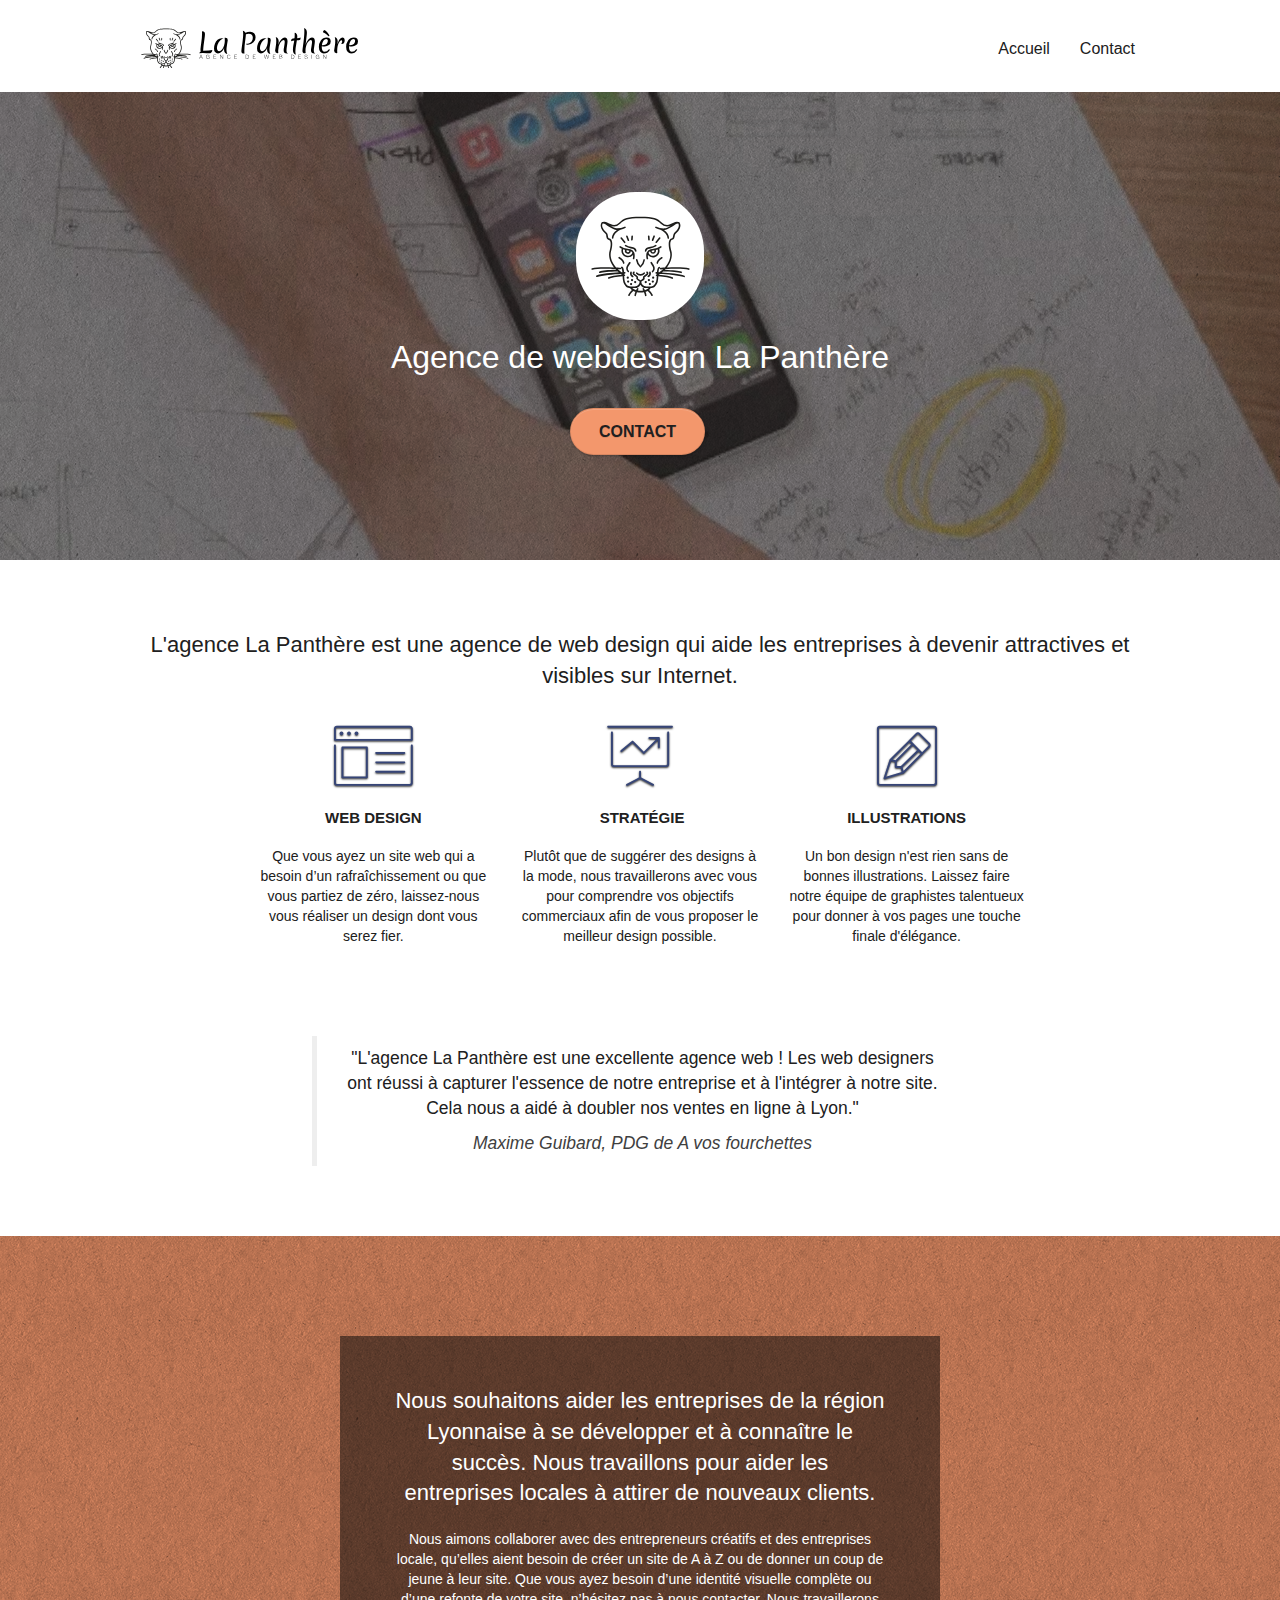
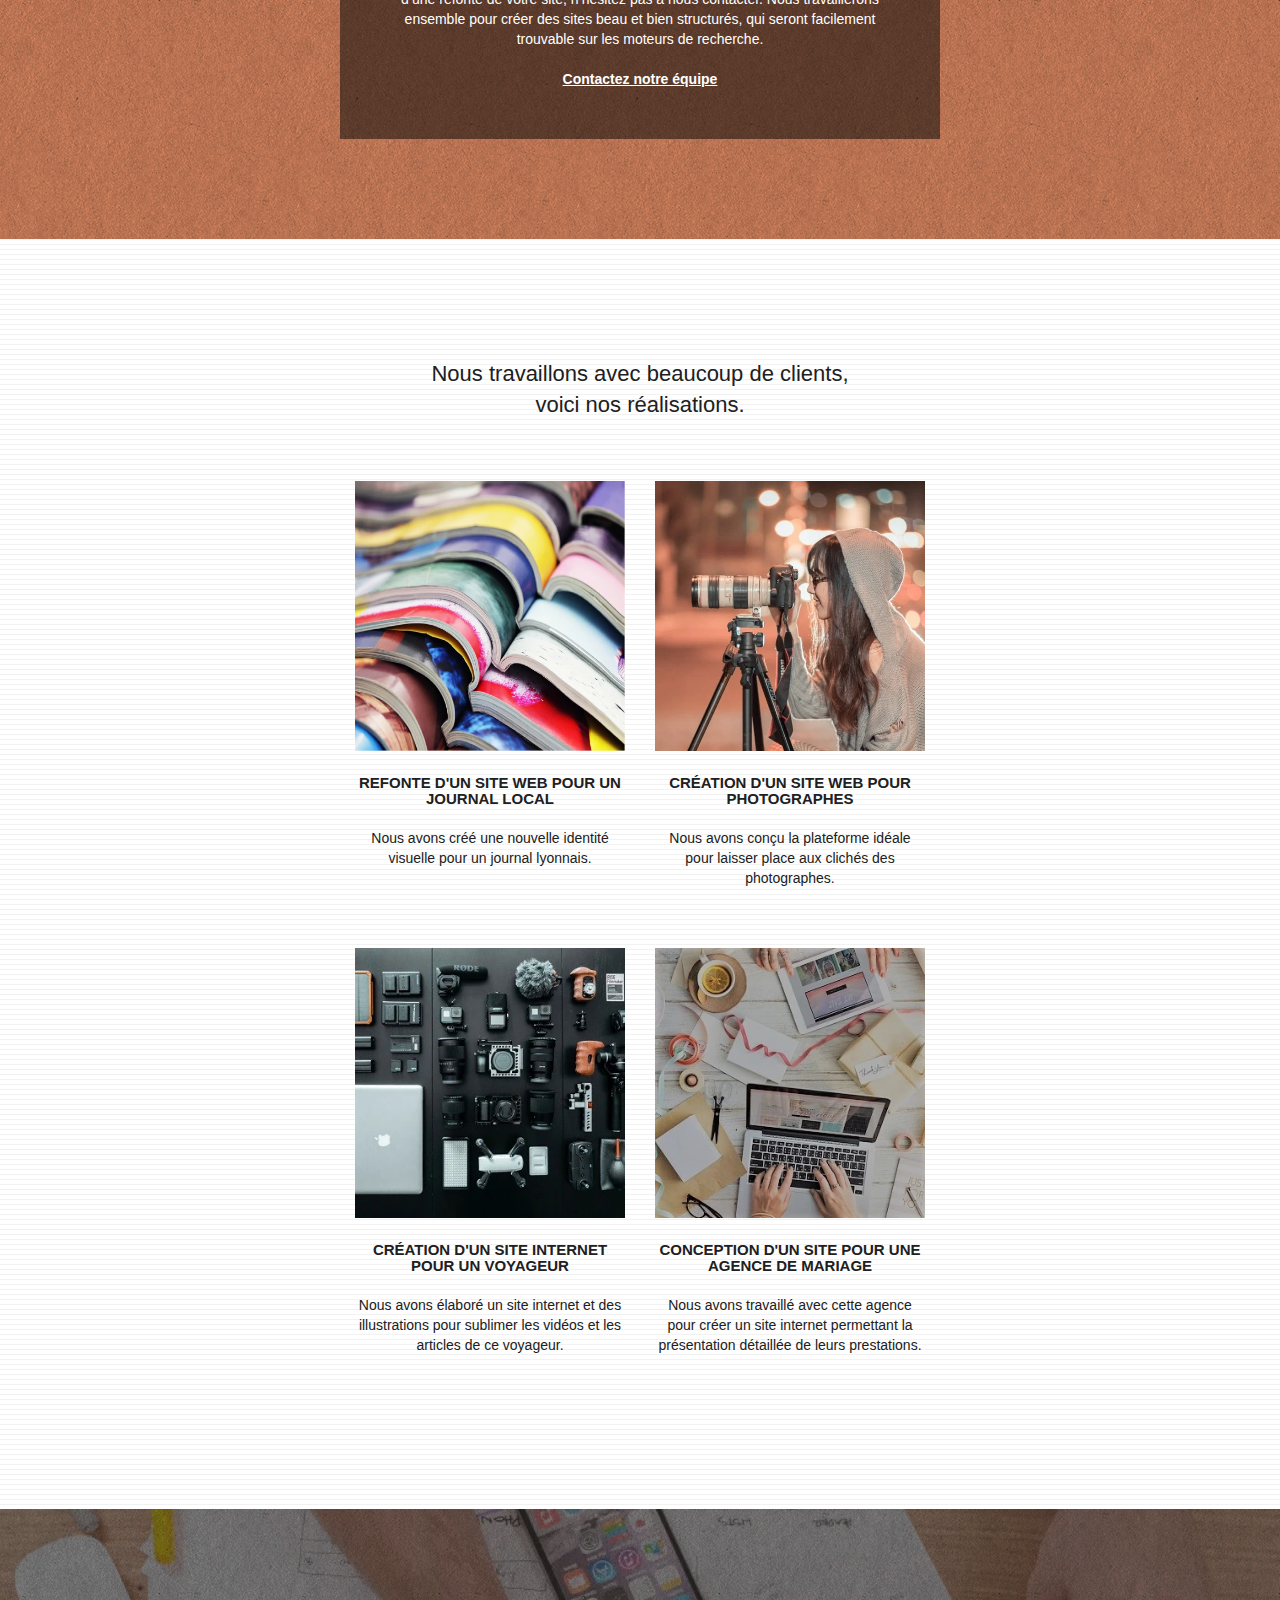
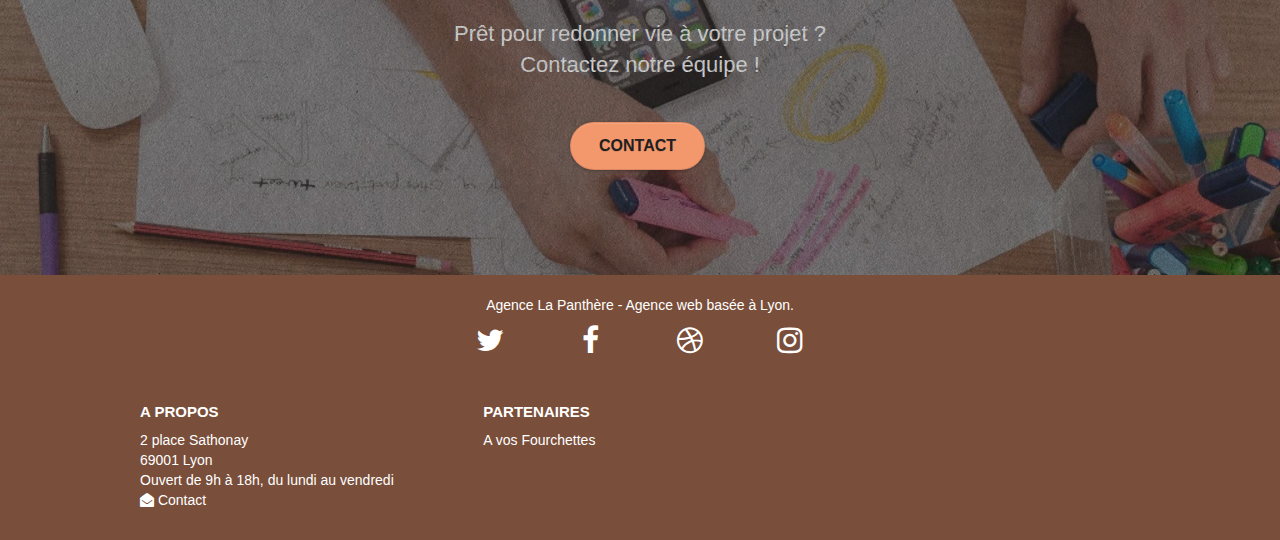
==== index.html @ afb42db6 "fix: update of jquery and optimization of libraries" ====
<!doctype html>
<html lang="fr">
<head>
    <meta charset="utf-8">
    <meta name="keywords" content="agence web design,agence création web,entreprise web design,creation de site internet pas cher,agence ux ui,Entreprise webdesign Lyon,société webdesign,designer de site web,graphisme web,stratégie web marketing,design page web">
    <meta name="description" content="L'agence La Panthère est une agence lyonnaise de web design qui aide les entreprises à devenir attractives et visibles sur Internet.">
    <meta name="viewport" content="width=device-width, initial-scale=1.0, viewport-fit=cover">
    <link rel="shortcut icon" type="image/jpg" href="favicon.jpg">
    
	<link rel="stylesheet" type="text/css" href="./css/bootstrap.min.css">
	<link rel="stylesheet" type="text/css" href="style.css">
	<link rel="stylesheet" type="text/css" href="./css/font-awesome.min.css">
	<link rel="stylesheet" type="text/css" href="./css/et-line.css">

    <title>La Panthère – Agence de WebDesign</title>

    
<!-- Analytics -->
 
<!-- Analytics END -->
    
</head>
<body>
<!-- Principal conteneur -->
<div class="page-container">
    
<!-- bloc-0 -->
<div class="bloc bgc-white l-bloc " id="bloc-0">
	<div class="container bloc-sm">

		<nav class="navbar row">
			<div class="navbar-header">
				<a class="navbar-brand" href="index.html"><img src="img/agence-la-panthere-monochrome.svg" alt="La Panthère – Agence de WebDesign" height="40" /></a>
				<button id="nav-toggle" type="button" class="ui-navbar-toggle navbar-toggle" data-toggle="collapse" data-target=".navbar-1">
					<span class="sr-only">Toggle navigation</span><span class="icon-bar"></span><span class="icon-bar"></span><span class="icon-bar"></span>
				</button>
			</div>
			<div class="collapse navbar-collapse navbar-1 special-dropdown-nav">
				<ul class="site-navigation nav navbar-nav">
					<li>
						<a href="index.html" title="Accueil">Accueil</a>
					</li>
					<li>
					</li>
					<li>
						<a href="contact.html" title="contact">Contact</a>
					</li>
				</ul>
			</div>
		</nav>
		
	</div>
</div>
<!-- bloc-0 END -->

<!-- bloc-1-presentation -->
<header class="bloc bgc-dark-slate-blue bg-banniere d-bloc bg-t-edge bloc-bg-texture texture-paper b-parallax" id="bloc-1-hero">
	<div class="container bloc-lg">
		<div class="row tight-width-whitespace">
			<div class="col-sm-12">
				<img src="img/logo-panthere.svg" class="center-block image-resize-mode header-icon" alt="La Panthère – Agence de WebDesign" />
				<h1 class="text-center hero-bloc-text tc-white ">
					Agence de webdesign La Panthère
				</h1>
				<div class="text-center">
					<a href="contact.html" title="contact" class="btn btn-lg btn-clean btn-rd cta-hero btn-atomic-tangerine" id="cta-hero">Contact</a>
				</div>
			</div>
		</div>
	</div>
</header>
<!-- bloc-1-presentation END -->

<main>
<!-- bloc-2-services -->
<section class="bloc bgc-white l-bloc" id="bloc-2-services">
	<div class="container bloc-md">
		<div class="row">
			<h2 class="col-sm-12 text-center">
				L'agence La Panthère est une agence de web design qui aide les entreprises à devenir attractives et visibles sur Internet.
			</h2>
		</div>
		<div class="row voffset-lg med-width-whitespace">
			<div class="col-sm-4">
				<div class="text-center">
					<span class="et-icon-browser sm-shadow icon-dark-slate-blue icons icon-lg"></span>
				</div>
				<h3 class="mg-md text-center">
					Web design
				</h3>
				<p class="text-center ">
					Que vous ayez un site web qui a besoin d&rsquo;un rafraîchissement ou que vous partiez de zéro, laissez-nous vous réaliser un design dont vous serez fier.
				</p>
			</div>
			<div class="col-sm-4">
				<div class="text-center">
					<span class="et-icon-presentation sm-shadow icon-dark-slate-blue icons icon-lg"></span>
				</div>
				<h3 class="mg-md text-center">
					&nbsp;Stratégie
				</h3>
				<p class="text-center ">
					Plutôt que de suggérer des designs à la mode, nous travaillerons avec vous pour comprendre vos objectifs commerciaux afin de vous proposer le meilleur design possible.<br>
				</p>
			</div>
			<div class="col-sm-4">
				<div class="text-center">
					<span class="et-icon-edit sm-shadow icon-dark-slate-blue icons icon-lg"></span>
				</div>
				<h3 class="mg-md text-center">
					Illustrations
				</h3>
				<p class="text-center ">
					Un bon design n'est rien sans de bonnes illustrations. Laissez faire notre équipe de graphistes talentueux pour donner à vos pages une touche finale d'élégance.
				</p>
			</div>
		</div>
		<div class="row voffset-lg voffset">
			<div class="col-xs-12 col-md-8 col-md-offset-2 text-center">
				<blockquote cite="#">
					<p>"L'agence La Panthère est une excellente agence web ! Les web designers ont réussi à capturer l'essence de notre entreprise et à l'intégrer à notre site. Cela nous a aidé à doubler nos ventes en ligne à Lyon."</p>
					<cite>Maxime Guibard, PDG de A vos fourchettes</cite>
				</blockquote>

			</div>
		</div>
	</div>
</section>
<!-- bloc-2-services END -->

<!-- bloc-3-what-i-do -->
<div class="bloc tc-white bgc-atomic-tangerine bg-presentation d-bloc bloc-bg-texture texture-paper b-parallax" id="bloc-3-what-i-do">
	<div class="container bloc-lg">
		<div class="row tight-width-whitespace black-background">
			<div class="col-sm-12">
				<h2 class="mg-md text-center tc-white">
					Nous souhaitons aider les entreprises de la région Lyonnaise à se développer et à connaître le succès. Nous travaillons pour aider les entreprises locales à attirer de nouveaux clients.<br>
				</h2>
				<p class="text-center white">
					Nous aimons collaborer avec des entrepreneurs créatifs et des entreprises locale, qu’elles aient besoin de créer un site de A à Z ou de donner un coup de jeune à leur site. Que vous ayez besoin d’une identité visuelle complète ou d’une refonte de votre site, n’hésitez pas à nous contacter. Nous travaillerons ensemble pour créer des sites beau et bien structurés, qui seront facilement trouvable sur les moteurs de recherche. <br><br>
					<a class="ltc-white bold-link" href="contact.html">Contactez notre équipe</a><br> 
				</p>
			</div>
		</div>
	</div>
</div>
<!-- bloc-3-what-i-do END -->

<!-- bloc-4-portfolio -->
<section class="bloc bgc-white bg-lines-h2-bg bg-repeat l-bloc" id="bloc-4-portfolio">
	<div class="container bloc-lg">
		<div class="row">
			<h2 class="col-sm-12 text-center">
				Nous travaillons avec beaucoup de clients,<br>voici nos réalisations.
			</h2>
		</div>
		<div class="row tight-width-whitespace portfolio-row">
			<div class="col-sm-6">
				<a href="#" data-lightbox="img/1.webp" data-gallery-id="gallery-1" data-caption="Refonte d'un site web pour un journal local" data-frame="snapshot-lb"><img src="img/1.webp" alt="Photo représentant une pile de livres ouverts" class="img-responsive portfolio-thumb" /></a>
				<h3 class="mg-md text-center">
					Refonte d'un site web pour un journal local
				</h3>
				<p class="text-center">
					Nous avons créé une nouvelle identité visuelle pour un journal lyonnais.
				</p>
			</div>
			<div class="col-sm-6">
				<a href="#" data-lightbox="img/2.webp" data-gallery-id="gallery-1" data-caption="Création d'un site web pour photographes" data-frame="snapshot-lb"><img src="img/2.webp" class="img-responsive portfolio-thumb" alt="Photo représentant une jeune fille prenant des photos avec un appareil professionnel" /></a>
				<h3 class="mg-md text-center">
					Création d'un site web pour photographes
				</h3>
				<p class="text-center">
					Nous avons conçu la plateforme idéale pour laisser place aux clichés des photographes.
				</p>
			</div>
		</div>
		<div class="row tight-width-whitespace portfolio-row">
			<div class="col-sm-6">
				<a href="#" data-lightbox="img/3.webp" data-gallery-id="gallery-1" data-caption="Création d'un site internet pour un voyageur" data-frame="snapshot-lb"><img src="img/3.webp" class="img-responsive portfolio-thumb" alt="Photo représentant divers éléments pour des appareils photographiques et vidéo"/></a>
				<h3 class="mg-md text-center">
					Création d'un site internet pour un voyageur
				</h3>
				<p class="text-center">
					Nous avons élaboré un site internet et des illustrations pour sublimer les vidéos et les articles de ce voyageur.
				</p>
			</div>
			<div class="col-sm-6">
				<a href="#" data-lightbox="img/4.webp" data-gallery-id="gallery-1" data-caption="Conception d'un site pour une agence de mariage" data-frame="snapshot-lb"><img src="img/4.webp" class="img-responsive portfolio-thumb" alt="Photo représentant le dessus d'un bureau contenant divers éléments de crafting ainsi qu'un ordinateur et une tablette" /></a>
				<h3 class="mg-md text-center">
					Conception d'un site pour une agence de mariage
				</h3>
				<p class="text-center">
					Nous avons travaillé avec cette agence pour créer un site internet permettant la présentation détaillée de leurs prestations.
				</p>
			</div>
		</div>
	</div>
</section>
<!-- bloc-4-portfolio END -->

<!-- bloc-5-cta -->
<div class="bloc bgc-dark-slate-blue bg-banniere d-bloc bloc-bg-texture texture-paper" id="bloc-5-cta">
	<div class="container bloc-lg">
		<div class="row">
			<h2 class="mg-md text-center tc-white">
				Prêt pour redonner vie à votre projet ?<br>Contactez notre équipe !
			</h2>
			<div class="col-sm-12 text-center">
				<a href="contact.html" title="contact" class="btn btn-atomic-tangerine btn-clean btn-rd btn-lg cta-hero">Contact</a>
			</div>
		</div>
	</div>
</div>
<!-- bloc-5-cta END -->
</main>

<!-- Footer - bloc-8 -->
<footer class="bloc d-bloc" id="bloc-8">
	<div class="container bloc-sm">
		<div class="row">
			<div class="col-sm-12">
				<p class="text-center white">
					Agence La Panthère - Agence web basée à Lyon.<br>
				</p>
				<div class="row row-no-gutters social mb-2">
					<div class="col-sm-3">
						<div class="text-center">
							<a class="social" href="index.html" title="Twitter"><span class="fa fa-twitter icon-md"></span></a>
						</div>
					</div>
					<div class="col-sm-3">
						<div class="text-center">
							<a class="social" href="index.html" title="Facebook"><span class="fa fa-facebook icon-md"></span></a>
						</div>
					</div>
					<div class="col-sm-3">
						<div class="text-center">
							<a class="social" href="index.html" title="Dribbble"><span class="fa fa-dribbble icon-md"></span></a>
						</div>
					</div>
					<div class="col-sm-3">
						<div class="text-center">
							<a class="social" href="index.html" title="Instagram"><span class="fa fa-instagram icon-md"></span></a>
						</div>
					</div>
				</div>
				<div class="row">
					<div class="col-sm-4 tc-white">
						<h3>A propos</h3>
						<ul class="partenaires">
							<li>2 place Sathonay</li>
							<li>69001 Lyon</li>
							<li>Ouvert de 9h à 18h, du lundi au vendredi</li>
							<li><a href="contact.html" title="contact"><i class="fa fa-envelope-open" aria-hidden="true"></i> Contact</a></li>
						</ul>
					</div>
					<div class="col-sm-4 tc-white">
						<h3>Partenaires</h3>
							<ul class="partenaires">
								<li><a href="#" title="Partenaire A vos Fourchettes">A vos Fourchettes</a></li>
							</ul>		
					</div>
				</div>
			</div>
		</div>
	</div>
</footer>
<!-- Footer - bloc-8 END -->

</div>
<!-- Principal conteneur END -->
    
	<script src="./js/jquery-3.6.0.min.js"></script>
	<script src="./js/bootstrap.min.js"></script>
	<script src="./js/blocs.js"></script>
	<!-- <script src="./js/jquery.touchSwipe.js" defer></script>
	<script src="./js/gmaps.js"></script>-->

</body>
</html>
---- style.css ----
body {
    margin: 0;
    padding: 0;
    background: white;
    overflow-x: hidden;
    -webkit-font-smoothing: antialiased;
    -moz-osx-font-smoothing: grayscale;
}

a,
button {
    transition: all .3s ease-in-out;
    outline: none!important;
}

a:hover {
    text-decoration: none;
    cursor: pointer;
}

.header-icon {
    width:128px;
    height: 128px;
    background-color: white;
    border-radius: 4.25em;
    padding: 0.75em;
}

#page-loading-blocs-notifaction {
    position: fixed;
    top: 0;
    bottom: 0;
    width: 100%;
    z-index: 100000;
    background: white url("img/pageload-spinner.gif") no-repeat center center;
}

.bloc {
    width: 100%;
    clear: both;
    background: 50% 50% no-repeat;
    padding: 0 50px;
    -webkit-background-size: cover;
    -moz-background-size: cover;
    -o-background-size: cover;
    background-size: cover;
    position: relative;
}

.bloc .container {
    padding-left: 0;
    padding-right: 0;
}

.bloc-lg {
    padding: 100px 50px;
}

.bloc-md {
    padding: 50px;
}

.bloc-sm {
    padding: 20px 50px;
}

.bg-center,
.bg-l-edge,
.bg-r-edge,
.bg-t-edge,
.bg-b-edge,
.bg-tl-edge,
.bg-bl-edge,
.bg-tr-edge,
.bg-br-edge,
.bg-repeat {
    -webkit-background-size: auto!important;
    -moz-background-size: auto!important;
    -o-background-size: auto!important;
    background-size: auto!important;
}

.bg-repeat {
    background: repeat;
}

.bg-t-edge {
    background: top no-repeat;
}

.bloc-bg-texture::before {
    content: "";
    background-size: 2px 2px;
    position: absolute;
    top: 0;
    bottom: 0;
    left: 0;
    right: 0;
}

.texture-paper::before {
    background: url("img/texture-paper.png");
    background-size: 280px 280px;
}

.b-parallax {
    background-attachment: fixed;
}

.d-bloc {
    color: white;
}

.d-bloc button:hover {
    color: rgb(220, 220, 220);
}

.d-bloc .icon-round,
.d-bloc .icon-square,
.d-bloc .icon-rounded,
.d-bloc .icon-semi-rounded-a,
.d-bloc .icon-semi-rounded-b {
    border-color: white;
}

.d-bloc .divider-h span {
    border-color: white;
}

.d-bloc .a-btn,
.d-bloc .navbar a,
.d-bloc .navbar-brand,
.d-bloc a .icon-sm,
.d-bloc a .icon-md,
.d-bloc a .icon-lg,
.d-bloc a .icon-xl,
.d-bloc h1 a,
.d-bloc h2 a,
.d-bloc h3 a,
.d-bloc h4 a,
.d-bloc h5 a,
.d-bloc h6 a,
.d-bloc p a {
    color: white;
}

.d-bloc .a-btn:hover,
.d-bloc .navbar a:hover,
.d-bloc .navbar-brand:hover,
.d-bloc a:hover .icon-sm,
.d-bloc a:hover .icon-md,
.d-bloc a:hover .icon-lg,
.d-bloc a:hover .icon-xl,
.d-bloc h1 a:hover,
.d-bloc h2 a:hover,
.d-bloc h3 a:hover,
.d-bloc h4 a:hover,
.d-bloc h5 a:hover,
.d-bloc h6 a:hover,
.d-bloc p a:hover {
    color: rgb(150, 150, 150);
}

.d-bloc .navbar-toggle .icon-bar {
    background: white;
}

.d-bloc .btn-wire,
.d-bloc .btn-wire:hover {
    color: white;
    border-color: white;
}

.d-bloc .panel {
    color: rgb(64, 64, 64);
}

.d-bloc .panel button:hover {
    color: rgba(0, 0, 0, .7);
}

.d-bloc .panel icon {
    border-color: rgba(0, 0, 0, .7);
}

.d-bloc .panel .divider-h span {
    border-color: rgb(128, 128, 128);
}

.d-bloc .panel .a-btn {
    color: rgba(0, 0, 0, .6);
}

.d-bloc .panel .a-btn:hover {
    color: black;
}

.d-bloc .panel .btn-wire,
.d-bloc .panel .btn-wire:hover {
    color: rgba(0, 0, 0, .7);
    border-color: rgb(32, 32, 32);
}

.d-bloc .panel,
.l-bloc,
blockquote cite {
    color: rgb(64,64,64);
}

.d-bloc .panel button:hover,
.l-bloc button:hover{
    color: rgb(32, 32, 32);
}

.l-bloc .icon-round,
.l-bloc .icon-square,
.l-bloc .icon-rounded,
.l-bloc .icon-semi-rounded-a,
.l-bloc .icon-semi-rounded-b {
    border-color: rgba(0, 0, 0, .7);
}

.d-bloc .panel .divider-h span,
.l-bloc .divider-h span {
    border-color: black;
}

.d-bloc .panel .a-btn,
.l-bloc .a-btn,
.l-bloc .navbar a,
.l-bloc .navbar-brand,
.l-bloc a .icon-sm,
.l-bloc a .icon-md,
.l-bloc a .icon-lg,
.l-bloc a .icon-xl,
.l-bloc h1 a,
.l-bloc h2 a,
.l-bloc h3 a,
.l-bloc h4 a,
.l-bloc h5 a,
.l-bloc h6 a,
.l-bloc p a {
    color: rgba(0, 0, 0, .6);
}

.d-bloc .panel .a-btn:hover,
.l-bloc .a-btn:hover,
.l-bloc .navbar a:hover,
.l-bloc .navbar-brand:hover,
.l-bloc a:hover .icon-sm,
.l-bloc a:hover .icon-md,
.l-bloc a:hover .icon-lg,
.l-bloc a:hover .icon-xl,
.l-bloc h1 a:hover,
.l-bloc h2 a:hover,
.l-bloc h3 a:hover,
.l-bloc h4 a:hover,
.l-bloc h5 a:hover,
.l-bloc h6 a:hover,
.l-bloc p a:hover {
    color: black;
}

.l-bloc .navbar-toggle .icon-bar {
    color: rgb(32, 32, 32);
}

.d-bloc .panel .btn-wire,
.d-bloc .panel .btn-wire:hover,
.l-bloc .btn-wire,
.l-bloc .btn-wire:hover {
    color: rgb(32, 32, 32);
    border-color: rgb(32, 32, 32);
}

.voffset {
    margin-top: 30px;
}

.voffset-lg {
    margin-top: 80px;
}

.row-no-gutters {
    margin-right: 0;
    margin-left: 0;
}

.row.row-no-gutters > [class^="col-"],
.row.row-no-gutters > [class*=" col-"] {
    padding-right: 0;
    padding-left: 0;
}

#bloc-1-hero h1 {
    font-size: 32px;
}

.navbar {
    margin-bottom: 0;
    z-index: 1;
}

.navbar-brand {
    height: auto;
    padding: 3px 15px;
    font-size: 25px;
    font-weight: normal;
    font-weight: 600;
    line-height: 44px;
}

.navbar-brand img {
    max-height: 200px;
    margin: 0 5px 0 0;
    display: inline;
}

.navbar-brand img[src$=svg] {
    min-width: 100px;
}

.nav-center .navbar-brand img {
    margin: 0;
}

.navbar .nav {
    padding-top: 2px;
    margin-right: -16px;
    float: right;
    z-index: 1;
}

.nav > li {
    float: left;
    margin-top: 4px;
    font-size: 16px;
}

.navbar-nav .open .dropdown-menu > li > a {
    text-align: inherit;
}

.nav > li a:hover,
.nav > li a:focus {
    background: transparent;
}

.navbar-toggle {
    margin: 10px 10px 0 0;
    border: 0px;
}

.navbar-toggle:hover {
    background: transparent!important;
}

.navbar-toggle .icon-bar {
    background-color: rgb(64, 64, 64);
    width: 26px;
}

.nav-invert .navbar .nav {
    float: left;
}

.nav-invert .navbar-header,
.nav-invert .navbar-brand {
    float: right;
    position: relative;
    z-index: 2;
}

@media (min-width: 768px) {
    .site-navigation {
        position: absolute;
        top: 50%;
        right: 20px;
        transform: translate(0, -50%);
        -webkit-transform: translateY(-50%);
    }
    .nav > li .dropdown-menu a,
    .nav > li .dropdown-menu a:hover {
        color: rgb(64, 64, 64);
    }
    .nav-invert .site-navigation {
        left: 0;
        right: 0;
    }
    .nav-center {
        text-align: center;
    }
    .nav-center .navbar-header {
        width: 100%;
    }
    .nav-center .navbar-header,
    .nav-center .navbar-brand,
    .nav-center .nav > li {
        float: none;
        display: inline-block;
    }
    .nav-center .site-navigation {
        position: relative;
        width: 100%;
        right: 0;
        margin-right: 0px;
        margin-top: 20px;
    }
    .nav-center.mini-nav .navbar-toggle {
        float: none;
        margin: 10px auto 0;
    }
}

.nav > li > .dropdown a {
    background: none!important;
    display: block;
    padding: 14px 15px;
}

nav .caret {
    margin: 0 5px;
}

.dropdown-menu .dropdown-menu {
    top: -8px;
    left: 100%;
}

.dropdown-menu .dropmenu-flow-right {
    top: 100%;
    left: 0;
    margin-left: -1px;
    border-top-left-radius: 0;
    border-top-right-radius: 0;
}

.dropdown-menu .dropdown span {
    border: 4px solid black;
    border-top-color: transparent;
    border-right-color: transparent;
    border-bottom-color: transparent;
    margin: 6px -5px 0 0!important;
    float: right;
}

.mg-md {
    margin-top: 10px;
    margin-bottom: 20px;
}

.mg-lg {
    margin-top: 10px;
    margin-bottom: 40px;
}

.btn {
    margin: 0 5px 5px 0;
}

.btn.pull-right {
    margin: 0 0 5px 5px;
}

.btn-d,
.btn-d:hover,
.btn-d:focus {
    color: white;
    background: rgb(32, 32, 32);
}

button {
    outline: none!important;
}

.btn-rd {
    border-radius: 40px;
}

.btn-clean {
    border: 1px solid rgba(0, 0, 0, .08);
    border-bottom-color: rgba(0, 0, 0, .1);
    text-shadow: 0 1px 0 rgba(0, 0, 1, .1);
    box-shadow: 0 1px 3px rgba(0, 0, 1, .25), inset 0 1px 0 0 rgba(255, 255, 255, .15);
}

.icon-md {
    font-size: 30px!important;
}

.icon-lg {
    font-size: 60px!important;
}

.sm-shadow {
    text-shadow: 0 1px 2px rgb(32, 32, 32);
}

.panel-sq,
.panel-sq .panel-heading,
.panel-sq .panel-footer {
    border-radius: 0;
}

.panel-rd {
    border-radius: 30px;
}

.panel-rd .panel-heading {
    border-radius: 29px 29px 0 0;
}

.panel-rd .panel-footer {
    border-radius: 0 0 29px 29px;
}

.form-control {
    border-color: rgba(0, 0, 0, .1);
    box-shadow: none;
}

.scrollToTop {
    width: 40px;
    height: 40px;
    position: fixed;
    bottom: 20px;
    right: 20px;
    opacity: 0;
    z-index: 500;
    transition: all .3s ease-in-out;
}

.scrollToTop span {
    margin-top: 6px;
}

.showScrollTop {
    font-size: 14px;
    opacity: 1;
}

a[data-lightbox] {
    position: relative;
    display: block;
    text-align: center;
}

a[data-lightbox]:hover::before {
    content: "+";
    font-family: "HelveticaNeue-Light", "Helvetica Neue Light", "Helvetica Neue", Helvetica, Arial;
    font-size: 32px;
    width: 50px;
    height: 50px;
    margin-left: -25px;
    border-radius: 50%;
    background: rgba(0, 0, 0, .6);
    color: #FFF;
    font-weight: 100;
    z-index: 1;
    position: absolute;
    top: 50%;
    transform: translateY(-50%);
    -webkit-transform: translateY(-50%);
}

a[data-lightbox]:hover img {
    opacity: 0.6;
    -webkit-animation-fill-mode: none;
    animation-fill-mode: none;
}

#lightbox-modal {
    display: flex;
    align-items: center;
}

#lightbox-modal .modal-dialog {
    width: 90%;
    max-width: 900px;
    margin: 0 auto 0;
}

#lightbox-modal .modal-dialog img {
    max-height: 90vh;
    margin: 0 auto;
}

.lightbox-caption {
    padding: 20px;
    color: white;
    background: rgba(0, 0, 0, .5);
    position: absolute;
    left: 15px;
    right: 15px;
    bottom: 5px;
}

.close-lightbox {
    color: white;
    font-size: 30px;
    position: absolute;
    top: 20px;
    right: 20px;
    z-index: 20;
    background: rgba(0, 0, 0, .5);
    border: none;
    line-height: 30px;
    padding: 0 9px 5px;
    opacity: 0.3;
}

.close-lightbox:hover,
.next-lightbox:hover,
.prev-lightbox:hover {
    opacity: 1.0;
    color: white;
}

.next-lightbox,
.prev-lightbox {
    font-size: 20px;
    color: rgb(220, 220, 220);
    background: rgba(0, 0, 0, .5);
    transition: all .2s ease-in-out;
    position: absolute;
    top: 45%;
    z-index: 1;
    opacity: 0.4;
}

.next-lightbox {
    padding: 6px 8px 1px 13px;
    right: 25px;
}

.prev-lightbox {
    padding: 6px 13px 1px 10px;
    left: 25px;
}

.snapshot-lb .modal-body {
    padding-bottom: 45px;
}

.snapshot-lb .lightbox-caption {
    padding: 0;
    color: rgb(64, 64, 64);
    background: none;
}

h1,
h2,
h3,
h4,
h5,
h6,
p,
label,
.btn,
a {
    font-family: "helvetica";
    font-weight: 400;
    color: rgb(32, 32, 32)!important;
}

footer h3 {
    color: white !important;
}



.container {
    max-width: 1000px;
}

.hero-bloc-text {
    font-size: 38px;
}

.hero-bloc-text-sub {
    font-size: 36px;
}

.statement-bloc-text {
    line-height: 26px;
    font-style: italic;
    font-size: 20px;
    text-align: center;
    font-weight: lighter;
    max-width: 520px;
    margin: auto auto auto auto;
}

/*p {
    font-size: 11px;
}*/

.tight-width-whitespace {
    max-width: 600px;
    margin: auto auto auto auto;
}

.h1 {
    font-size: 20px;
    font-family: "Open Sans";
}

.cta-hero {
    margin-top: 22px;
    color: white !important;
    text-transform: uppercase;
    padding: 12px 28px 12px 28px;
    font-size: 16px;
    font-weight: 700;
}

.social {
    max-width: 400px;
    margin: auto auto 2em auto;
}

.partenaires {
    list-style: none;
    margin-left: -40px;
    color: white;
}

h2 {
    font-size: 22px;
    line-height: 1.4em;
}

h3 {
    font-size: 15px;
    text-transform: uppercase;
    font-weight: 700;
    color: rgb(32,32,32) !important;
}

.med-width-whitespace {
    max-width: 800px;
    margin: auto auto auto auto;
    box-shadow: 0px 0px 0px black;
}

h1 {
    color: black!important;
}

.icons {
    margin-bottom: 14px;
    margin-top: 24px;
}

.white {
    color: white !important;
}

.portfolio-thumb {
    margin-bottom: 24px;
}

.portfolio-row {
    margin-bottom: 44px;
    margin-top: 50px;
}

.avatar {
    box-shadow: 0px 4px 9px rgba(0, 0, 0, 0.3);
}

.black-background {
    background-color: #794e3a;
    padding: 40px 40px 40px 40px;
}

.bold-link {
    font-weight: 900;
    text-decoration: underline!important;
}

.bgc-white {
    background-color: white;
}

.bgc-dark-slate-blue {
    background-color: #364577;
}

.bgc-atomic-tangerine {
    background-color: #F3976C;
}

.tc-white {
    color: white !important;
}

.tc-black {
    color: rgb(32, 32, 32)!important;
}

.btn-atomic-tangerine {
    background: #F3976C;
    color: rgb(32, 32, 32)!important;
}

.btn-atomic-tangerine:hover {
    background: #c27956!important;
    color: rgb(64,64,64)!important;
}

.ltc-white {
    color: #FFFFFF!important;
}

.ltc-white:hover {
    color: #cccccc!important;
}

.ltc-atomic-tangerine {
    color: #F3976C!important;
}

.ltc-atomic-tangerine:hover {
    color: #c27956!important;
}

.icon-dark-slate-blue {
    color: #364577!important;
    border-color: #364577!important;
}

.bg-dots-bg {
    background-image: url("img/dots-bg.png");
}

.bg-lines-h2-bg {
    background-image: url("img/lines-h2-bg.png");
}

.bg-banniere {
    background-image: url("img/agence-la-panthere.webp");
    background-size: cover !important;
}

.bg-presentation {
    background-image: url("img/image-de-presentation.webp");
}

footer {
    background-color: #794e3a !important;
}

footer h4 {
    color: white!important;
}

footer a {
    color: rgb(255, 255, 255) !important;
}

footer a:hover {
    color: rgb(150, 150, 150) !important;
}

/* ggogle maps */
iframe {
    width: 100%;
}

@media (max-width: 1024px) {
    .bloc {
        padding-left: 20px;
        padding-right: 20px;
    }
    .bloc.full-width-bloc,
    .bloc-tile-2.full-width-bloc .container,
    .bloc-tile-3.full-width-bloc .container,
    .bloc-tile-4.full-width-bloc .container {
        padding-left: 0;
        padding-right: 0;
    }
}

@media (max-width: 992px) and (min-width: 768px) {
    .navbar .nav {
        max-width: 80%
    }
    .nav-center.navbar .nav {
        max-width: 100%
    }
}

@media only screen and (min-device-width: 768px) and (max-device-width: 1024px) and (orientation: landscape) {
    .b-parallax {
        background-attachment: scroll;
    }
}

@media only screen and (min-device-width: 1024px) and (max-device-width: 1366px) and (-webkit-min-device-pixel-ratio: 1.5) {
    .b-parallax {
        background-attachment: scroll;
    }
}

@media (max-width: 991px) {
    .container {
        width: 100%;
    }
    .b-parallax {
        background-attachment: scroll;
    }
    .page-container,
    #hero-bloc {
        overflow-x: hidden;
        position: relative;
    }
    .bloc {
        padding-left: constant(safe-area-inset-left);
        padding-right: constant(safe-area-inset-right);
    }
    .bloc-group,
    .bloc-group .bloc {
        display: block;
        width: 100%;
    }
    .bloc-fill-screen .fill-bloc-top-edge,
    .bloc-fill-screen .fill-bloc-bottom-edge {
        padding: 0 20px;
        padding-left: constant(safe-area-inset-left);
        padding-right: constant(safe-area-inset-right);
    }
}

@media (max-width: 767px) {
    .page-container {
        overflow-x: hidden;
        position: relative;
    }
    h1,
    h2,
    h3,
    h4,
    h5,
    h6,
    p,
    #disqus_thread {
        padding-left: 10px!important;
        padding-right: 10px!important;
    }
    .b-parallax {
        background-attachment: scroll;
    }
    .navbar .nav {
        padding-top: 0;
        border-top: 1px solid rgba(0, 0, 0, .2);
        float: none!important;
    }
    .navbar.row {
        margin-left: 0;
        margin-right: 0;
    }
    .site-navigation {
        position: inherit;
        transform: none;
        -webkit-transform: none;
        -ms-transform: none;
    }
    .nav > li {
        margin-top: 0;
        border-bottom: 1px solid rgba(0, 0, 0, .1);
        background: rgba(0, 0, 0, .05);
        text-align: left;
        padding-left: 15px;
        width: 100%;
    }
    .nav > li:hover {
        background: rgba(0, 0, 0, .08);
    }
    .dropdown .dropdown a .caret {
        float: none;
        margin: 5px 0 0 10px!important;
        border: 4px solid black;
        border-bottom-color: transparent;
        border-right-color: transparent;
        border-left-color: transparent;
    }
    #hero-bloc .navbar .nav {
        background: rgb(32, 32, 32);
    }
    #hero-bloc .navbar .nav a {
        color: rgba(255, 255, 255, .6);
    }
    .hero {
        padding: 50px 0;
    }
    .hero-nav {
        left: -1px;
        right: -1px;
    }
    .navbar-collapse {
        padding: 0;
        overflow-x: hidden;
        -webkit-box-shadow: none;
        box-shadow: none;
    }
    .navbar-brand img {
        max-height: 40px;
        width: auto;
    }
    .nav-invert .navbar-header {
        float: none;
        width: 100%;
    }
    .nav-invert .navbar-toggle {
        float: left;
        margin-left: 10px;
    }
    .bloc {
        padding-left: 0;
        padding-right: 0;
    }
    .bloc-xxl,
    .bloc-xl,
    .bloc-lg {
        padding: 40px 0;
    }
    .bloc-sm,
    .bloc-md {
        padding-left: 0;
        padding-right: 0;
    }
    .bloc-tile-2 .container,
    .bloc-tile-3 .container,
    .bloc-tile-4 .container,
    .bloc-fill-screen .fill-bloc-top-edge,
    .bloc-fill-screen .fill-bloc-bottom-edge {
        padding-left: 0;
        padding-right: 0;
    }
    .a-block {
        padding: 0 10px;
    }
    .btn-dwn {
        display: none;
    }
    .voffset {
        margin-top: 5px;
    }
    .voffset-md {
        margin-top: 20px;
    }
    .voffset-lg {
        margin-top: 30px;
    }
    form {
        padding: 5px;
    }
    .close-lightbox {
        display: inline-block;
    }
    .blocsapp-device-iphone5 {
        background-size: 216px 425px;
        padding-top: 60px;
        width: 216px;
        height: 425px;
    }
    .blocsapp-device-iphone5 img {
        width: 180px;
        height: 320px;
    }
}

@media (max-width: 400px) {
    .bloc {
        padding-left: 0;
        padding-right: 0;
    }
}

@media (max-width: 767px) {
    .bloc-mob-center-text {
        text-align: center;
    }
}
---- css/et-line.css ----
@font-face {
    font-family: et-line;
    src: url(../fonts/et-line.eot);
    src: url(../fonts/et-line.eot?#iefix) format('embedded-opentype'), url(../fonts/et-line.woff) format('woff'), url(../fonts/et-line.ttf) format('truetype'), url(../fonts/et-line.svg#et-line) format('svg');
    font-weight: 400;
    font-style: normal
}

.et-icon-adjustments,
.et-icon-alarmclock,
.et-icon-anchor,
.et-icon-aperture,
.et-icon-attachment,
.et-icon-bargraph,
.et-icon-basket,
.et-icon-beaker,
.et-icon-bike,
.et-icon-book-open,
.et-icon-briefcase,
.et-icon-browser,
.et-icon-calendar,
.et-icon-camera,
.et-icon-caution,
.et-icon-chat,
.et-icon-circle-compass,
.et-icon-clipboard,
.et-icon-clock,
.et-icon-cloud,
.et-icon-compass,
.et-icon-desktop,
.et-icon-dial,
.et-icon-document,
.et-icon-documents,
.et-icon-download,
.et-icon-dribbble,
.et-icon-edit,
.et-icon-envelope,
.et-icon-expand,
.et-icon-facebook,
.et-icon-flag,
.et-icon-focus,
.et-icon-gears,
.et-icon-genius,
.et-icon-gift,
.et-icon-global,
.et-icon-globe,
.et-icon-googleplus,
.et-icon-grid,
.et-icon-happy,
.et-icon-hazardous,
.et-icon-heart,
.et-icon-hotairballoon,
.et-icon-hourglass,
.et-icon-key,
.et-icon-laptop,
.et-icon-layers,
.et-icon-lifesaver,
.et-icon-lightbulb,
.et-icon-linegraph,
.et-icon-linkedin,
.et-icon-lock,
.et-icon-magnifying-glass,
.et-icon-map,
.et-icon-map-pin,
.et-icon-megaphone,
.et-icon-mic,
.et-icon-mobile,
.et-icon-newspaper,
.et-icon-notebook,
.et-icon-paintbrush,
.et-icon-paperclip,
.et-icon-pencil,
.et-icon-phone,
.et-icon-picture,
.et-icon-pictures,
.et-icon-piechart,
.et-icon-presentation,
.et-icon-pricetags,
.et-icon-printer,
.et-icon-profile-female,
.et-icon-profile-male,
.et-icon-puzzle,
.et-icon-quote,
.et-icon-recycle,
.et-icon-refresh,
.et-icon-ribbon,
.et-icon-rss,
.et-icon-sad,
.et-icon-scissors,
.et-icon-scope,
.et-icon-search,
.et-icon-shield,
.et-icon-speedometer,
.et-icon-strategy,
.et-icon-streetsign,
.et-icon-tablet,
.et-icon-target,
.et-icon-telescope,
.et-icon-toolbox,
.et-icon-tools,
.et-icon-tools-2,
.et-icon-trophy,
.et-icon-tumblr,
.et-icon-twitter,
.et-icon-upload,
.et-icon-video,
.et-icon-wallet,
.et-icon-wine {
    font-family: et-line;
    speak: none;
    font-style: normal;
    font-weight: 400;
    font-variant: normal;
    text-transform: none;
    line-height: 1;
    -webkit-font-smoothing: antialiased;
    -moz-osx-font-smoothing: grayscale;
    display: inline-block
}

.et-icon-mobile:before {
    content: "\e000"
}

.et-icon-laptop:before {
    content: "\e001"
}

.et-icon-desktop:before {
    content: "\e002"
}

.et-icon-tablet:before {
    content: "\e003"
}

.et-icon-phone:before {
    content: "\e004"
}

.et-icon-document:before {
    content: "\e005"
}

.et-icon-documents:before {
    content: "\e006"
}

.et-icon-search:before {
    content: "\e007"
}

.et-icon-clipboard:before {
    content: "\e008"
}

.et-icon-newspaper:before {
    content: "\e009"
}

.et-icon-notebook:before {
    content: "\e00a"
}

.et-icon-book-open:before {
    content: "\e00b"
}

.et-icon-browser:before {
    content: "\e00c"
}

.et-icon-calendar:before {
    content: "\e00d"
}

.et-icon-presentation:before {
    content: "\e00e"
}

.et-icon-picture:before {
    content: "\e00f"
}

.et-icon-pictures:before {
    content: "\e010"
}

.et-icon-video:before {
    content: "\e011"
}

.et-icon-camera:before {
    content: "\e012"
}

.et-icon-printer:before {
    content: "\e013"
}

.et-icon-toolbox:before {
    content: "\e014"
}

.et-icon-briefcase:before {
    content: "\e015"
}

.et-icon-wallet:before {
    content: "\e016"
}

.et-icon-gift:before {
    content: "\e017"
}

.et-icon-bargraph:before {
    content: "\e018"
}

.et-icon-grid:before {
    content: "\e019"
}

.et-icon-expand:before {
    content: "\e01a"
}

.et-icon-focus:before {
    content: "\e01b"
}

.et-icon-edit:before {
    content: "\e01c"
}

.et-icon-adjustments:before {
    content: "\e01d"
}

.et-icon-ribbon:before {
    content: "\e01e"
}

.et-icon-hourglass:before {
    content: "\e01f"
}

.et-icon-lock:before {
    content: "\e020"
}

.et-icon-megaphone:before {
    content: "\e021"
}

.et-icon-shield:before {
    content: "\e022"
}

.et-icon-trophy:before {
    content: "\e023"
}

.et-icon-flag:before {
    content: "\e024"
}

.et-icon-map:before {
    content: "\e025"
}

.et-icon-puzzle:before {
    content: "\e026"
}

.et-icon-basket:before {
    content: "\e027"
}

.et-icon-envelope:before {
    content: "\e028"
}

.et-icon-streetsign:before {
    content: "\e029"
}

.et-icon-telescope:before {
    content: "\e02a"
}

.et-icon-gears:before {
    content: "\e02b"
}

.et-icon-key:before {
    content: "\e02c"
}

.et-icon-paperclip:before {
    content: "\e02d"
}

.et-icon-attachment:before {
    content: "\e02e"
}

.et-icon-pricetags:before {
    content: "\e02f"
}

.et-icon-lightbulb:before {
    content: "\e030"
}

.et-icon-layers:before {
    content: "\e031"
}

.et-icon-pencil:before {
    content: "\e032"
}

.et-icon-tools:before {
    content: "\e033"
}

.et-icon-tools-2:before {
    content: "\e034"
}

.et-icon-scissors:before {
    content: "\e035"
}

.et-icon-paintbrush:before {
    content: "\e036"
}

.et-icon-magnifying-glass:before {
    content: "\e037"
}

.et-icon-circle-compass:before {
    content: "\e038"
}

.et-icon-linegraph:before {
    content: "\e039"
}

.et-icon-mic:before {
    content: "\e03a"
}

.et-icon-strategy:before {
    content: "\e03b"
}

.et-icon-beaker:before {
    content: "\e03c"
}

.et-icon-caution:before {
    content: "\e03d"
}

.et-icon-recycle:before {
    content: "\e03e"
}

.et-icon-anchor:before {
    content: "\e03f"
}

.et-icon-profile-male:before {
    content: "\e040"
}

.et-icon-profile-female:before {
    content: "\e041"
}

.et-icon-bike:before {
    content: "\e042"
}

.et-icon-wine:before {
    content: "\e043"
}

.et-icon-hotairballoon:before {
    content: "\e044"
}

.et-icon-globe:before {
    content: "\e045"
}

.et-icon-genius:before {
    content: "\e046"
}

.et-icon-map-pin:before {
    content: "\e047"
}

.et-icon-dial:before {
    content: "\e048"
}

.et-icon-chat:before {
    content: "\e049"
}

.et-icon-heart:before {
    content: "\e04a"
}

.et-icon-cloud:before {
    content: "\e04b"
}

.et-icon-upload:before {
    content: "\e04c"
}

.et-icon-download:before {
    content: "\e04d"
}

.et-icon-target:before {
    content: "\e04e"
}

.et-icon-hazardous:before {
    content: "\e04f"
}

.et-icon-piechart:before {
    content: "\e050"
}

.et-icon-speedometer:before {
    content: "\e051"
}

.et-icon-global:before {
    content: "\e052"
}

.et-icon-compass:before {
    content: "\e053"
}

.et-icon-lifesaver:before {
    content: "\e054"
}

.et-icon-clock:before {
    content: "\e055"
}

.et-icon-aperture:before {
    content: "\e056"
}

.et-icon-quote:before {
    content: "\e057"
}

.et-icon-scope:before {
    content: "\e058"
}

.et-icon-alarmclock:before {
    content: "\e059"
}

.et-icon-refresh:before {
    content: "\e05a"
}

.et-icon-happy:before {
    content: "\e05b"
}

.et-icon-sad:before {
    content: "\e05c"
}

.et-icon-facebook:before {
    content: "\e05d"
}

.et-icon-twitter:before {
    content: "\e05e"
}

.et-icon-googleplus:before {
    content: "\e05f"
}

.et-icon-rss:before {
    content: "\e060"
}

.et-icon-tumblr:before {
    content: "\e061"
}

.et-icon-linkedin:before {
    content: "\e062"
}

.et-icon-dribbble:before {
    content: "\e063"
}
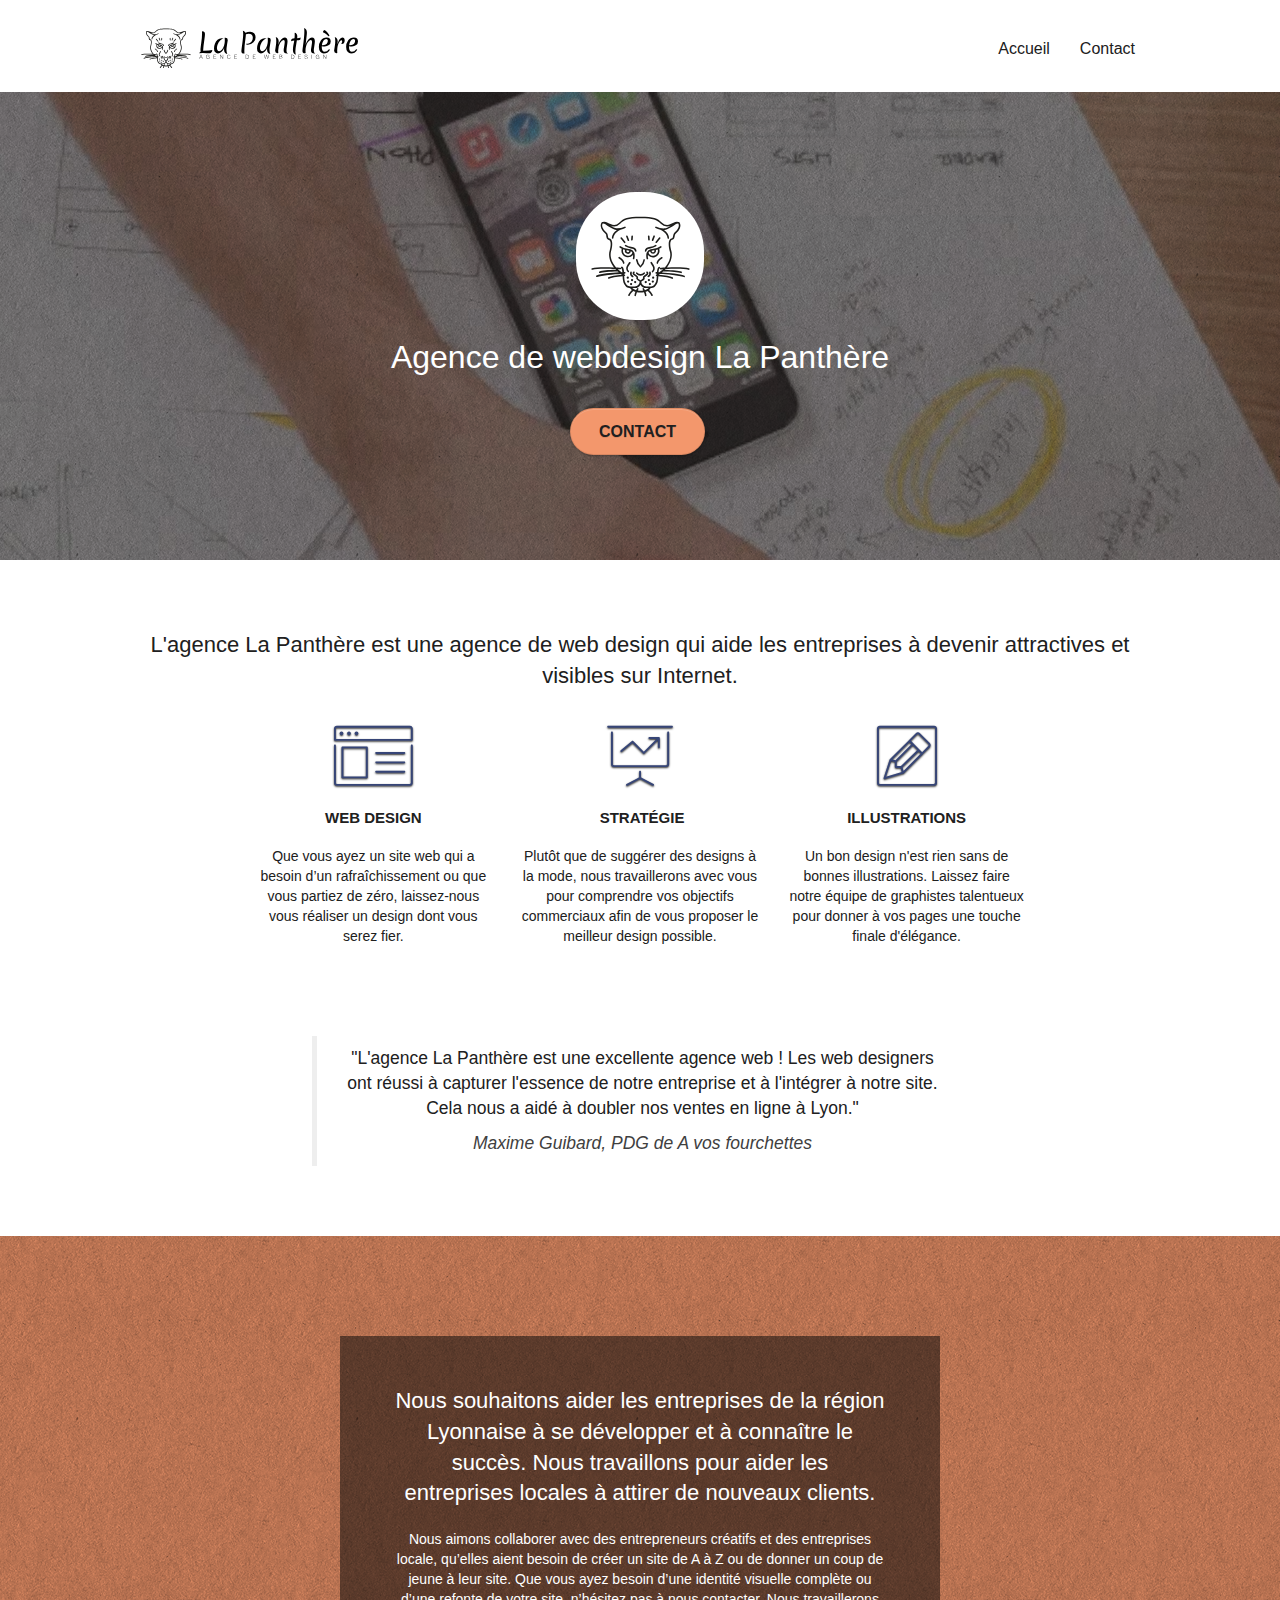
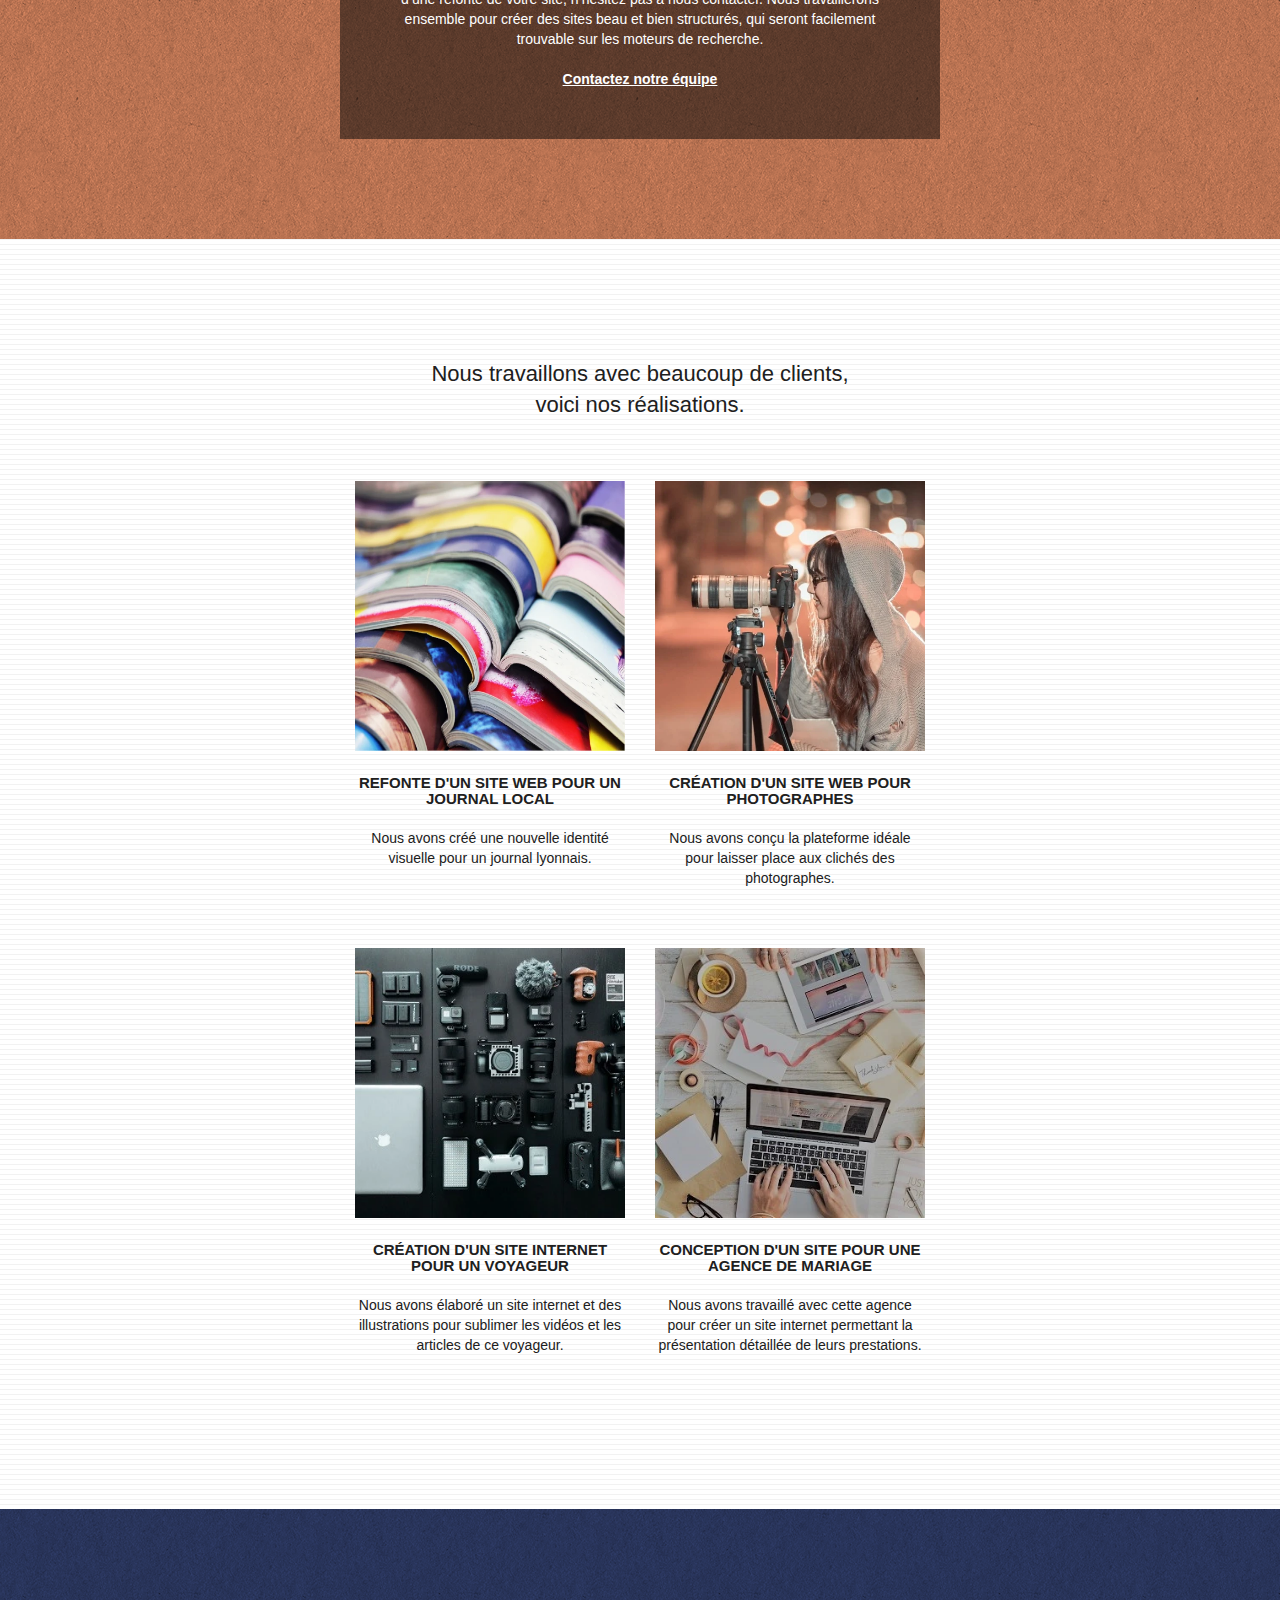
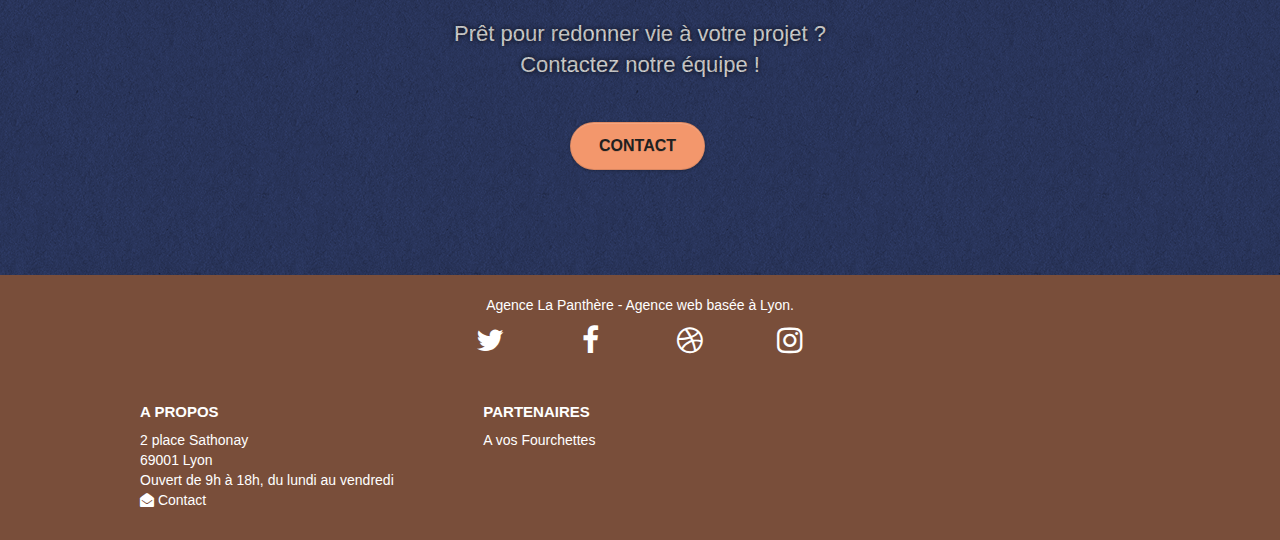
==== commit fca4d589: "fix: last h2 before footer is kinda more visible" ====
--- a/index.html
+++ b/index.html
@@ -199,10 +199,10 @@
 <!-- bloc-4-portfolio END -->
 
 <!-- bloc-5-cta -->
-<div class="bloc bgc-dark-slate-blue bg-banniere d-bloc bloc-bg-texture texture-paper" id="bloc-5-cta">
-	<div class="container bloc-lg">
-		<div class="row">
-			<h2 class="mg-md text-center tc-white">
+<div class="bloc bgc-dark-slate-blue bg-banniere d-bloc bg-t-edge bloc-bg-texture texture-paper b-parallax" id="bloc-5-cta">
+	<div class="container bloc-lg">
+		<div class="row">
+			<h2 class="mg-md text-center tc-white text-shadow">
 				Prêt pour redonner vie à votre projet ?<br>Contactez notre équipe !
 			</h2>
 			<div class="col-sm-12 text-center">
--- a/style.css
+++ b/style.css
@@ -667,7 +667,9 @@
     color: white !important;
 }
 
-
+.text-shadow {
+    text-shadow: black 0 0 5px;
+}
 
 .container {
     max-width: 1000px;
@@ -741,10 +743,6 @@
     max-width: 800px;
     margin: auto auto auto auto;
     box-shadow: 0px 0px 0px black;
-}
-
-h1 {
-    color: black!important;
 }
 
 .icons {
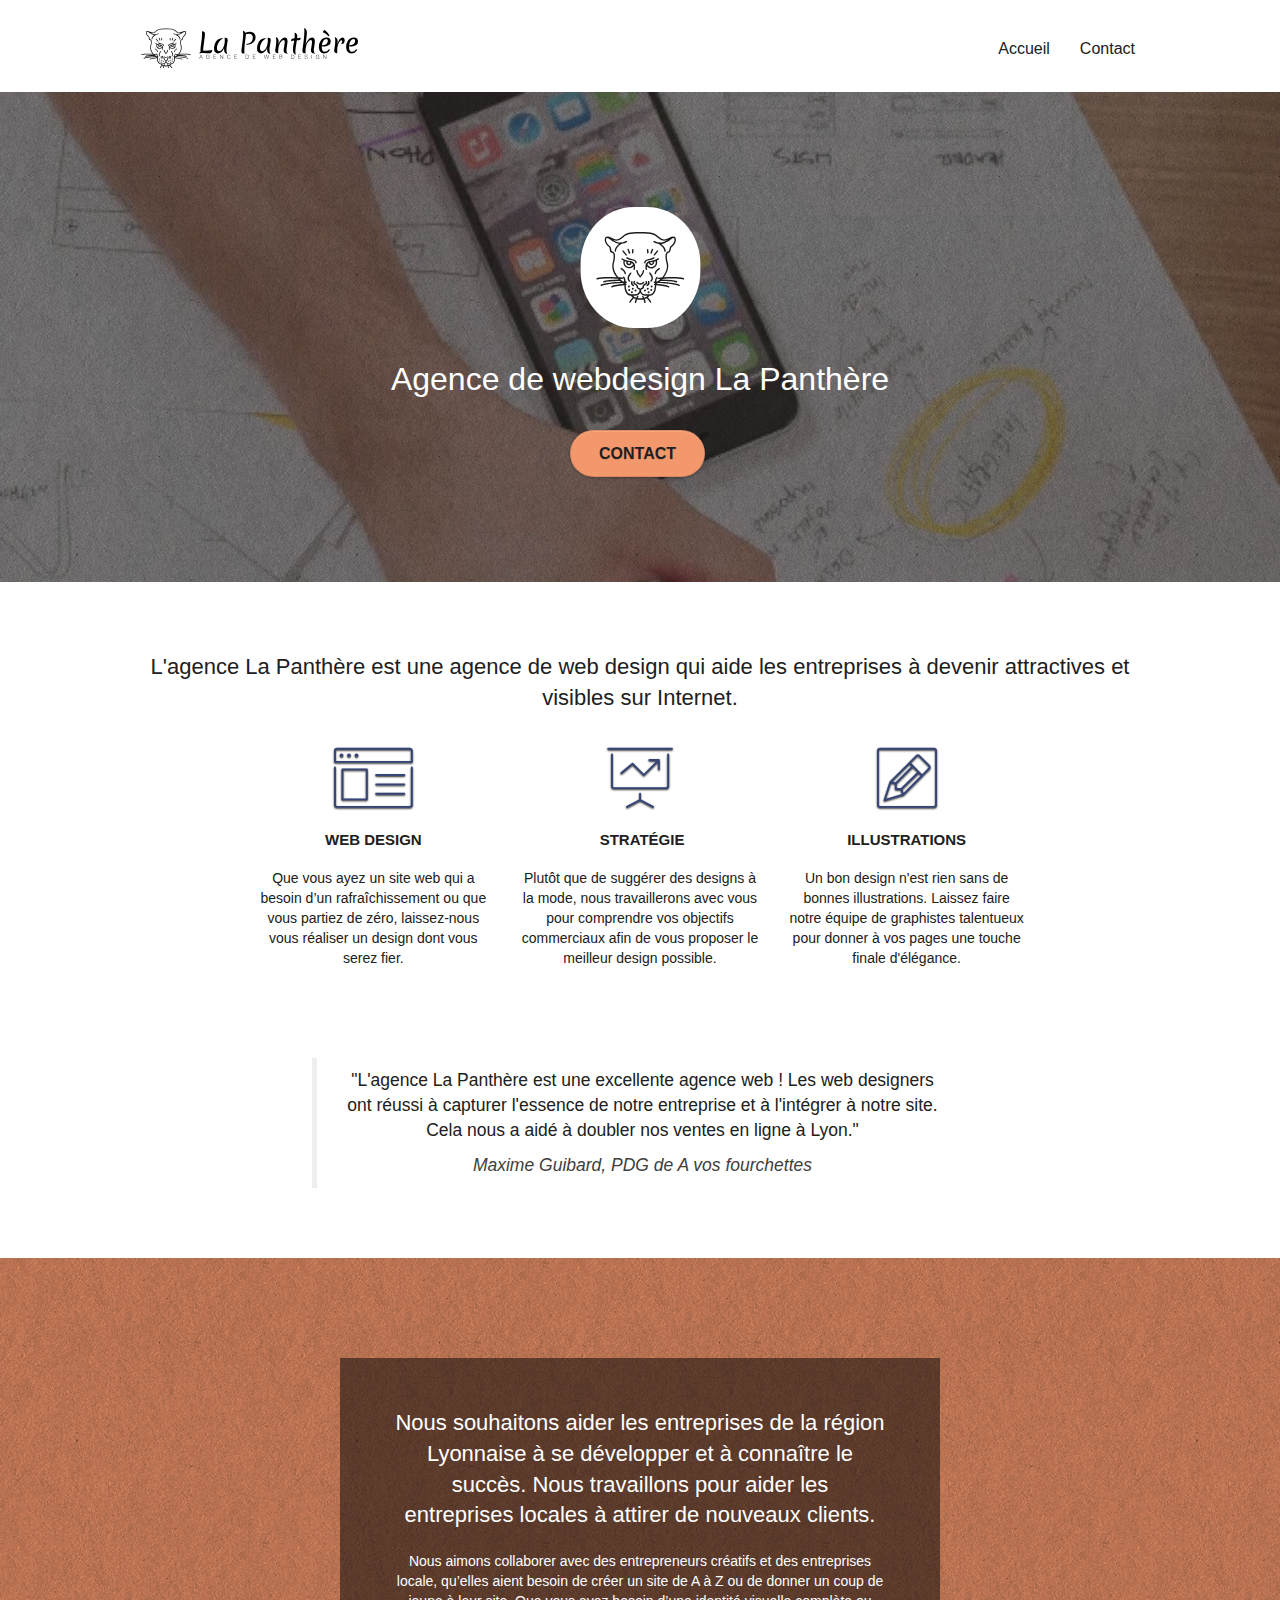
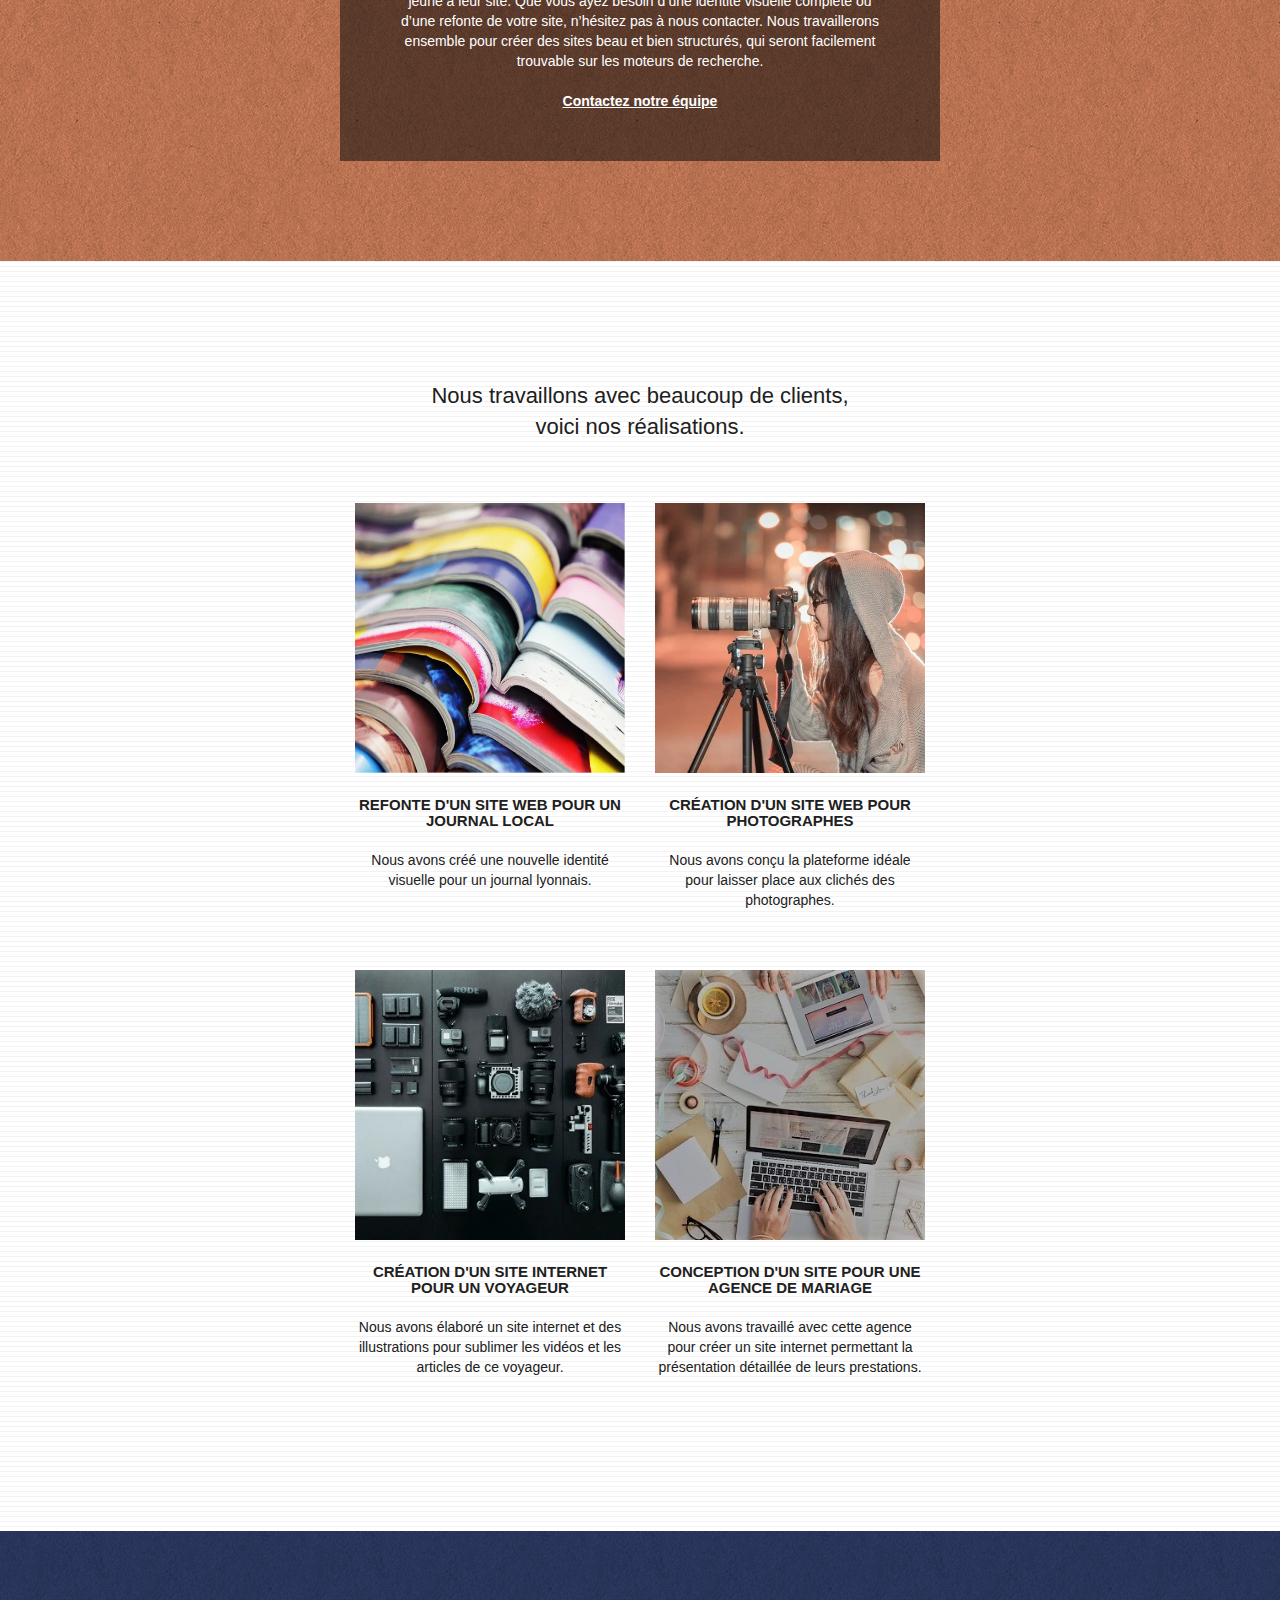
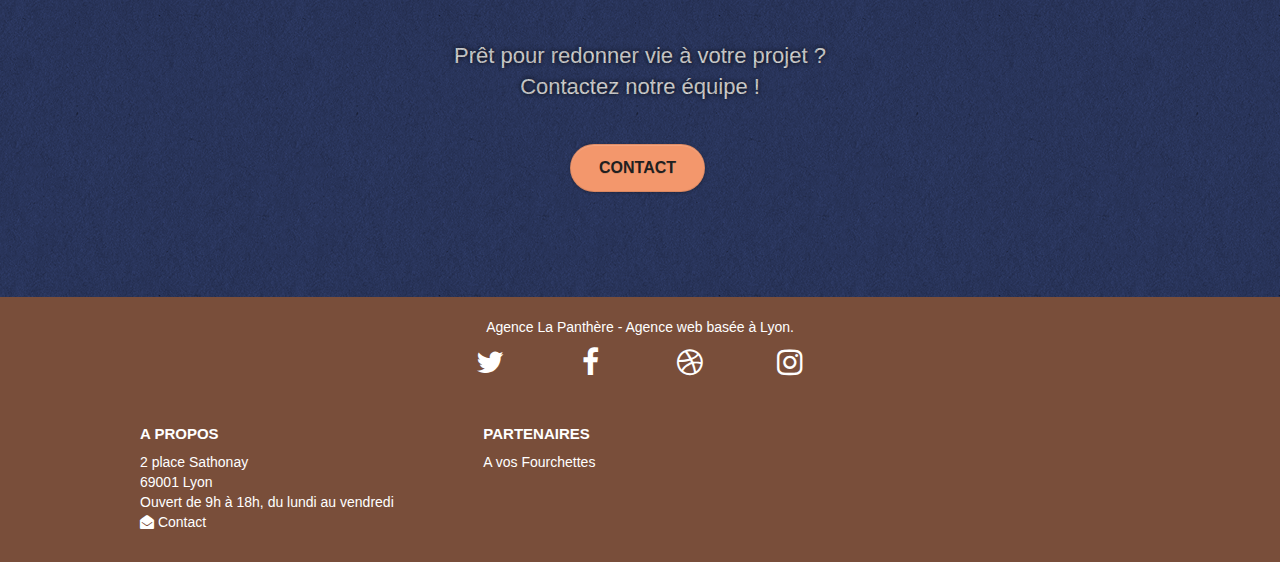
==== commit 8e554280: "fix: added meta robots" ====
--- a/index.html
+++ b/index.html
@@ -5,6 +5,7 @@
     <meta name="keywords" content="agence web design,agence création web,entreprise web design,creation de site internet pas cher,agence ux ui,Entreprise webdesign Lyon,société webdesign,designer de site web,graphisme web,stratégie web marketing,design page web">
     <meta name="description" content="L'agence La Panthère est une agence lyonnaise de web design qui aide les entreprises à devenir attractives et visibles sur Internet.">
     <meta name="viewport" content="width=device-width, initial-scale=1.0, viewport-fit=cover">
+	<meta name="robots" content="index, follow">
     <link rel="shortcut icon" type="image/jpg" href="favicon.jpg">
     
 	<link rel="stylesheet" type="text/css" href="./css/bootstrap.min.css">
@@ -39,8 +40,6 @@
 				<ul class="site-navigation nav navbar-nav">
 					<li>
 						<a href="index.html" title="Accueil">Accueil</a>
-					</li>
-					<li>
 					</li>
 					<li>
 						<a href="contact.html" title="contact">Contact</a>
@@ -273,8 +272,6 @@
 	<script src="./js/jquery-3.6.0.min.js"></script>
 	<script src="./js/bootstrap.min.js"></script>
 	<script src="./js/blocs.js"></script>
-	<!-- <script src="./js/jquery.touchSwipe.js" defer></script>
-	<script src="./js/gmaps.js"></script>-->
 
 </body>
 </html>
--- a/style.css
+++ b/style.css
@@ -1,3 +1,6 @@
+/**
+* GLOBAL
+*/
 body {
     margin: 0;
     padding: 0;
@@ -18,14 +21,79 @@
     cursor: pointer;
 }
 
+h1,
+h2,
+h3,
+h4,
+h5,
+h6,
+p,
+label,
+.btn,
+a {
+    font-family: "helvetica";
+    font-weight: 400;
+    color: rgb(32, 32, 32) !important;
+}
+
+.h1 {
+    font-size: 20px;
+    font-family: "Open Sans";
+}
+
+h2 {
+    font-size: 22px;
+    line-height: 1.4em;
+}
+
+h3 {
+    font-size: 15px;
+    text-transform: uppercase;
+    font-weight: 700;
+    color: rgb(32, 32, 32) !important;
+}
+
+/*p {
+    font-size: 11px;
+}*/
+
+footer {
+    background-color: #794e3a !important;
+}
+
+footer h3 {
+    color: white !important;
+}
+
+footer h4 {
+    color: white !important;
+}
+
+footer a {
+    color: rgb(255, 255, 255) !important;
+}
+
+footer a:hover {
+    color: rgb(150, 150, 150) !important;
+}
+
+/* google maps */
+iframe {
+    width: 100%;
+}
+
+/**
+* Header
+*/
 .header-icon {
-    width:128px;
-    height: 128px;
-    background-color: white;
-    border-radius: 4.25em;
+    width:150px;
+    height: 150px;
     padding: 0.75em;
 }
 
+/**
+* blocs.js
+*/
 #page-loading-blocs-notifaction {
     position: fixed;
     top: 0;
@@ -35,6 +103,9 @@
     background: white url("img/pageload-spinner.gif") no-repeat center center;
 }
 
+/**
+* Blocks
+*/
 .bloc {
     width: 100%;
     clear: both;
@@ -296,6 +367,9 @@
     font-size: 32px;
 }
 
+/** 
+* navbar
+*/
 .navbar {
     margin-bottom: 0;
     z-index: 1;
@@ -369,47 +443,6 @@
     float: right;
     position: relative;
     z-index: 2;
-}
-
-@media (min-width: 768px) {
-    .site-navigation {
-        position: absolute;
-        top: 50%;
-        right: 20px;
-        transform: translate(0, -50%);
-        -webkit-transform: translateY(-50%);
-    }
-    .nav > li .dropdown-menu a,
-    .nav > li .dropdown-menu a:hover {
-        color: rgb(64, 64, 64);
-    }
-    .nav-invert .site-navigation {
-        left: 0;
-        right: 0;
-    }
-    .nav-center {
-        text-align: center;
-    }
-    .nav-center .navbar-header {
-        width: 100%;
-    }
-    .nav-center .navbar-header,
-    .nav-center .navbar-brand,
-    .nav-center .nav > li {
-        float: none;
-        display: inline-block;
-    }
-    .nav-center .site-navigation {
-        position: relative;
-        width: 100%;
-        right: 0;
-        margin-right: 0px;
-        margin-top: 20px;
-    }
-    .nav-center.mini-nav .navbar-toggle {
-        float: none;
-        margin: 10px auto 0;
-    }
 }
 
 .nav > li > .dropdown a {
@@ -539,6 +572,9 @@
     opacity: 1;
 }
 
+/**
+* Lightbox
+*/
 a[data-lightbox] {
     position: relative;
     display: block;
@@ -648,25 +684,6 @@
     background: none;
 }
 
-h1,
-h2,
-h3,
-h4,
-h5,
-h6,
-p,
-label,
-.btn,
-a {
-    font-family: "helvetica";
-    font-weight: 400;
-    color: rgb(32, 32, 32)!important;
-}
-
-footer h3 {
-    color: white !important;
-}
-
 .text-shadow {
     text-shadow: black 0 0 5px;
 }
@@ -693,19 +710,11 @@
     margin: auto auto auto auto;
 }
 
-/*p {
-    font-size: 11px;
-}*/
-
 .tight-width-whitespace {
     max-width: 600px;
     margin: auto auto auto auto;
 }
 
-.h1 {
-    font-size: 20px;
-    font-family: "Open Sans";
-}
 
 .cta-hero {
     margin-top: 22px;
@@ -727,18 +736,6 @@
     color: white;
 }
 
-h2 {
-    font-size: 22px;
-    line-height: 1.4em;
-}
-
-h3 {
-    font-size: 15px;
-    text-transform: uppercase;
-    font-weight: 700;
-    color: rgb(32,32,32) !important;
-}
-
 .med-width-whitespace {
     max-width: 800px;
     margin: auto auto auto auto;
@@ -750,10 +747,6 @@
     margin-top: 24px;
 }
 
-.white {
-    color: white !important;
-}
-
 .portfolio-thumb {
     margin-bottom: 24px;
 }
@@ -789,7 +782,7 @@
     background-color: #F3976C;
 }
 
-.tc-white {
+.white, .tc-white, .ltc-white {
     color: white !important;
 }
 
@@ -807,10 +800,6 @@
     color: rgb(64,64,64)!important;
 }
 
-.ltc-white {
-    color: #FFFFFF!important;
-}
-
 .ltc-white:hover {
     color: #cccccc!important;
 }
@@ -828,6 +817,9 @@
     border-color: #364577!important;
 }
 
+/**
+* Background images
+*/
 .bg-dots-bg {
     background-image: url("img/dots-bg.png");
 }
@@ -845,25 +837,55 @@
     background-image: url("img/image-de-presentation.webp");
 }
 
-footer {
-    background-color: #794e3a !important;
-}
-
-footer h4 {
-    color: white!important;
-}
-
-footer a {
-    color: rgb(255, 255, 255) !important;
-}
-
-footer a:hover {
-    color: rgb(150, 150, 150) !important;
-}
-
-/* ggogle maps */
-iframe {
-    width: 100%;
+/**
+* Media queries
+*/
+@media (min-width: 768px) {
+    .site-navigation {
+        position: absolute;
+        top: 50%;
+        right: 20px;
+        transform: translate(0, -50%);
+        -webkit-transform: translateY(-50%);
+    }
+
+    .nav>li .dropdown-menu a,
+    .nav>li .dropdown-menu a:hover {
+        color: rgb(64, 64, 64);
+    }
+
+    .nav-invert .site-navigation {
+        left: 0;
+        right: 0;
+    }
+
+    .nav-center {
+        text-align: center;
+    }
+
+    .nav-center .navbar-header {
+        width: 100%;
+    }
+
+    .nav-center .navbar-header,
+    .nav-center .navbar-brand,
+    .nav-center .nav>li {
+        float: none;
+        display: inline-block;
+    }
+
+    .nav-center .site-navigation {
+        position: relative;
+        width: 100%;
+        right: 0;
+        margin-right: 0px;
+        margin-top: 20px;
+    }
+
+    .nav-center.mini-nav .navbar-toggle {
+        float: none;
+        margin: 10px auto 0;
+    }
 }
 
 @media (max-width: 1024px) {
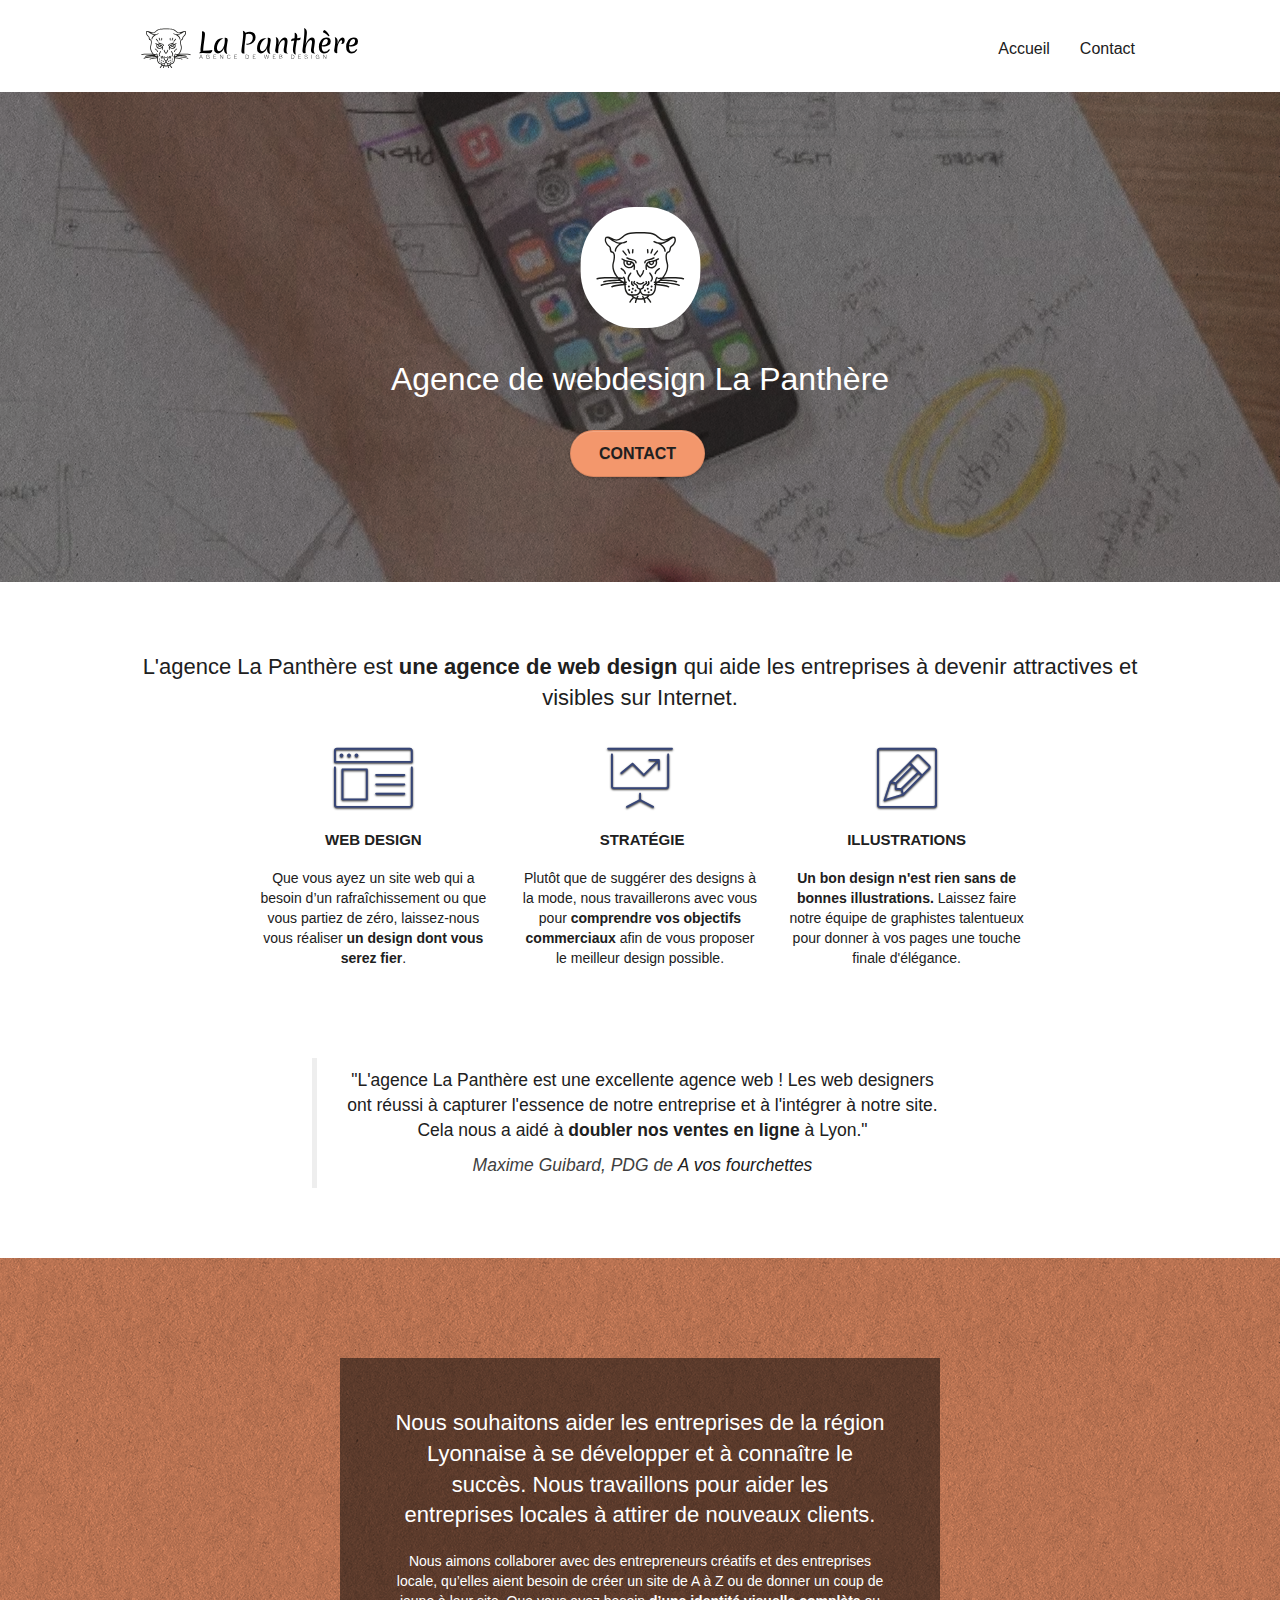
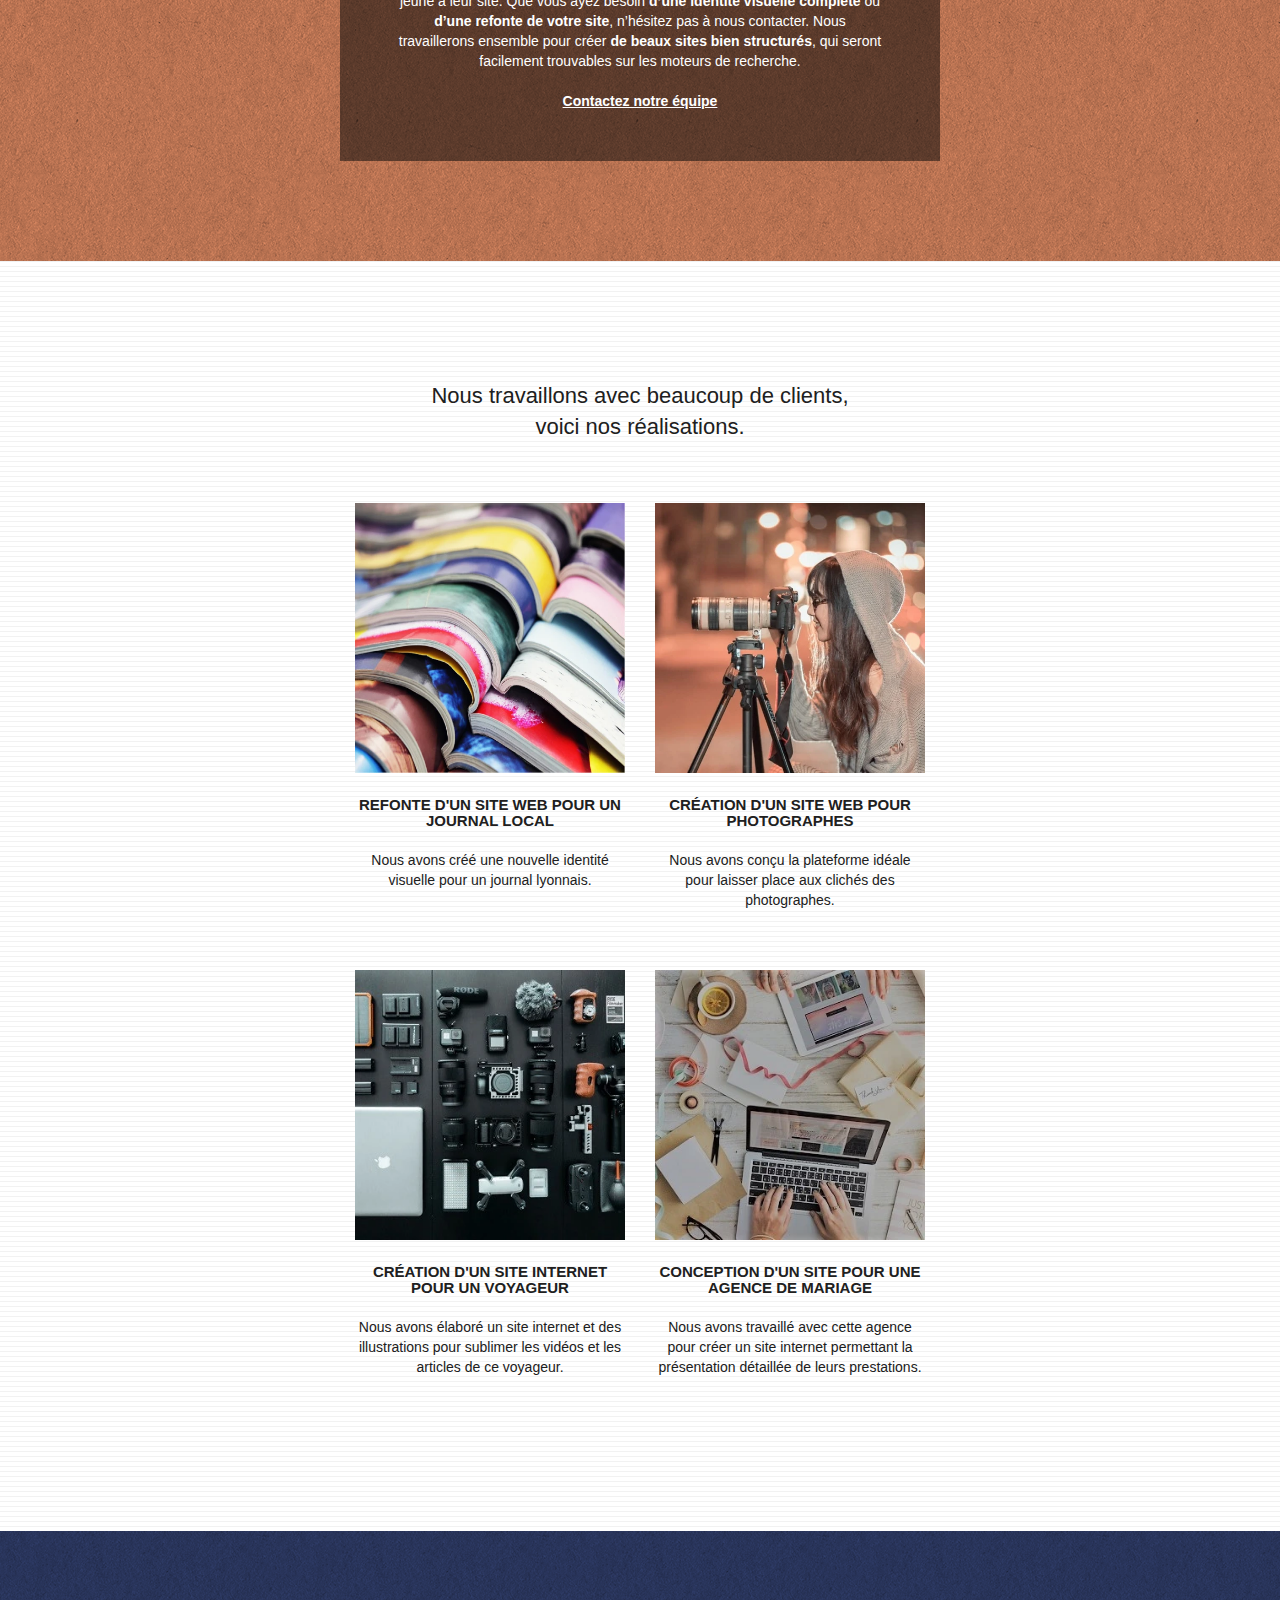
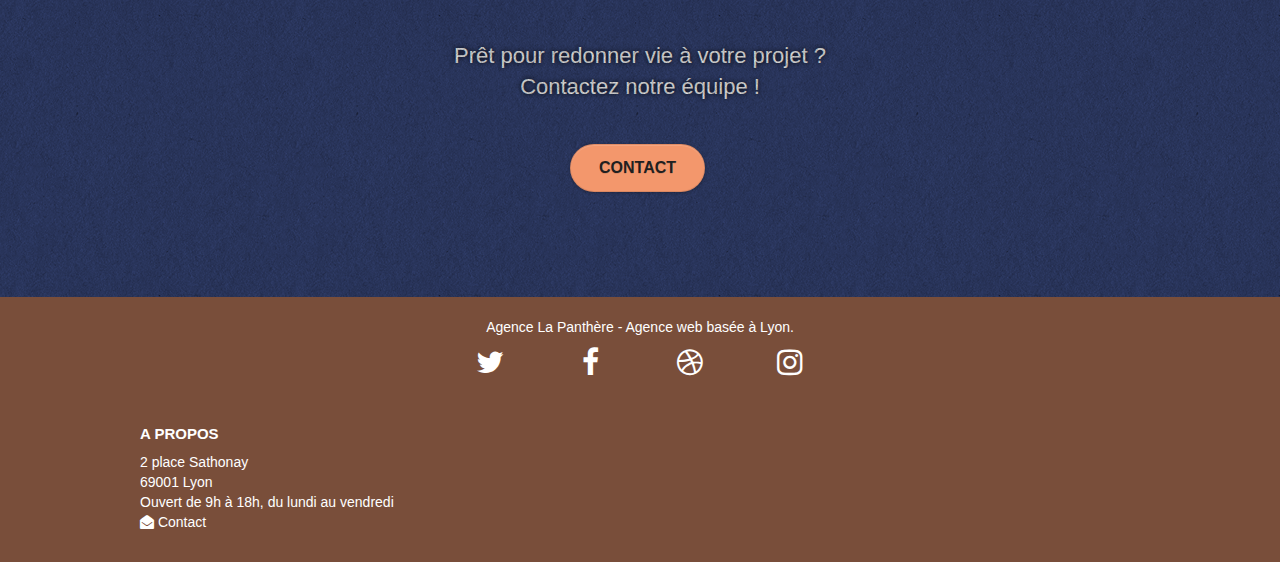
==== commit 54704d0a: "fix: added strong tags on important text" ====
--- a/index.html
+++ b/index.html
@@ -76,7 +76,7 @@
 	<div class="container bloc-md">
 		<div class="row">
 			<h2 class="col-sm-12 text-center">
-				L'agence La Panthère est une agence de web design qui aide les entreprises à devenir attractives et visibles sur Internet.
+				L'agence La Panthère est <strong>une agence de web design</strong> qui aide les entreprises à devenir attractives et visibles sur Internet.
 			</h2>
 		</div>
 		<div class="row voffset-lg med-width-whitespace">
@@ -88,7 +88,7 @@
 					Web design
 				</h3>
 				<p class="text-center ">
-					Que vous ayez un site web qui a besoin d&rsquo;un rafraîchissement ou que vous partiez de zéro, laissez-nous vous réaliser un design dont vous serez fier.
+					Que vous ayez un site web qui a besoin d&rsquo;un rafraîchissement ou que vous partiez de zéro, laissez-nous vous réaliser <strong>un design dont vous serez fier</strong>.
 				</p>
 			</div>
 			<div class="col-sm-4">
@@ -99,7 +99,7 @@
 					&nbsp;Stratégie
 				</h3>
 				<p class="text-center ">
-					Plutôt que de suggérer des designs à la mode, nous travaillerons avec vous pour comprendre vos objectifs commerciaux afin de vous proposer le meilleur design possible.<br>
+					Plutôt que de suggérer des designs à la mode, nous travaillerons avec vous pour <strong>comprendre vos objectifs commerciaux</strong> afin de vous proposer le meilleur design possible.<br>
 				</p>
 			</div>
 			<div class="col-sm-4">
@@ -110,15 +110,15 @@
 					Illustrations
 				</h3>
 				<p class="text-center ">
-					Un bon design n'est rien sans de bonnes illustrations. Laissez faire notre équipe de graphistes talentueux pour donner à vos pages une touche finale d'élégance.
+					<strong>Un bon design n'est rien sans de bonnes illustrations.</strong> Laissez faire notre équipe de graphistes talentueux pour donner à vos pages une touche finale d'élégance.
 				</p>
 			</div>
 		</div>
 		<div class="row voffset-lg voffset">
 			<div class="col-xs-12 col-md-8 col-md-offset-2 text-center">
 				<blockquote cite="#">
-					<p>"L'agence La Panthère est une excellente agence web ! Les web designers ont réussi à capturer l'essence de notre entreprise et à l'intégrer à notre site. Cela nous a aidé à doubler nos ventes en ligne à Lyon."</p>
-					<cite>Maxime Guibard, PDG de A vos fourchettes</cite>
+					<p>"L'agence La Panthère est une excellente agence web ! Les web designers ont réussi à capturer l'essence de notre entreprise et à l'intégrer à notre site. Cela nous a aidé à <strong>doubler nos ventes en ligne</strong> à Lyon."</p>
+					<cite>Maxime Guibard, PDG de <a href="#">A vos fourchettes</a></cite>
 				</blockquote>
 
 			</div>
@@ -136,7 +136,7 @@
 					Nous souhaitons aider les entreprises de la région Lyonnaise à se développer et à connaître le succès. Nous travaillons pour aider les entreprises locales à attirer de nouveaux clients.<br>
 				</h2>
 				<p class="text-center white">
-					Nous aimons collaborer avec des entrepreneurs créatifs et des entreprises locale, qu’elles aient besoin de créer un site de A à Z ou de donner un coup de jeune à leur site. Que vous ayez besoin d’une identité visuelle complète ou d’une refonte de votre site, n’hésitez pas à nous contacter. Nous travaillerons ensemble pour créer des sites beau et bien structurés, qui seront facilement trouvable sur les moteurs de recherche. <br><br>
+					Nous aimons collaborer avec des entrepreneurs créatifs et des entreprises locale, qu’elles aient besoin de créer un site de A à Z ou de donner un coup de jeune à leur site. Que vous ayez besoin <strong>d’une identité visuelle complète</strong> ou <strong>d’une refonte de votre site</strong>, n’hésitez pas à nous contacter. Nous travaillerons ensemble pour créer <strong>de beaux sites bien structurés</strong>, qui seront facilement trouvables sur les moteurs de recherche. <br><br>
 					<a class="ltc-white bold-link" href="contact.html">Contactez notre équipe</a><br> 
 				</p>
 			</div>
@@ -246,19 +246,13 @@
 				<div class="row">
 					<div class="col-sm-4 tc-white">
 						<h3>A propos</h3>
-						<ul class="partenaires">
+						<ul class="footer-list">
 							<li>2 place Sathonay</li>
 							<li>69001 Lyon</li>
 							<li>Ouvert de 9h à 18h, du lundi au vendredi</li>
 							<li><a href="contact.html" title="contact"><i class="fa fa-envelope-open" aria-hidden="true"></i> Contact</a></li>
 						</ul>
 					</div>
-					<div class="col-sm-4 tc-white">
-						<h3>Partenaires</h3>
-							<ul class="partenaires">
-								<li><a href="#" title="Partenaire A vos Fourchettes">A vos Fourchettes</a></li>
-							</ul>		
-					</div>
 				</div>
 			</div>
 		</div>
--- a/style.css
+++ b/style.css
@@ -730,7 +730,7 @@
     margin: auto auto 2em auto;
 }
 
-.partenaires {
+.footer-list {
     list-style: none;
     margin-left: -40px;
     color: white;
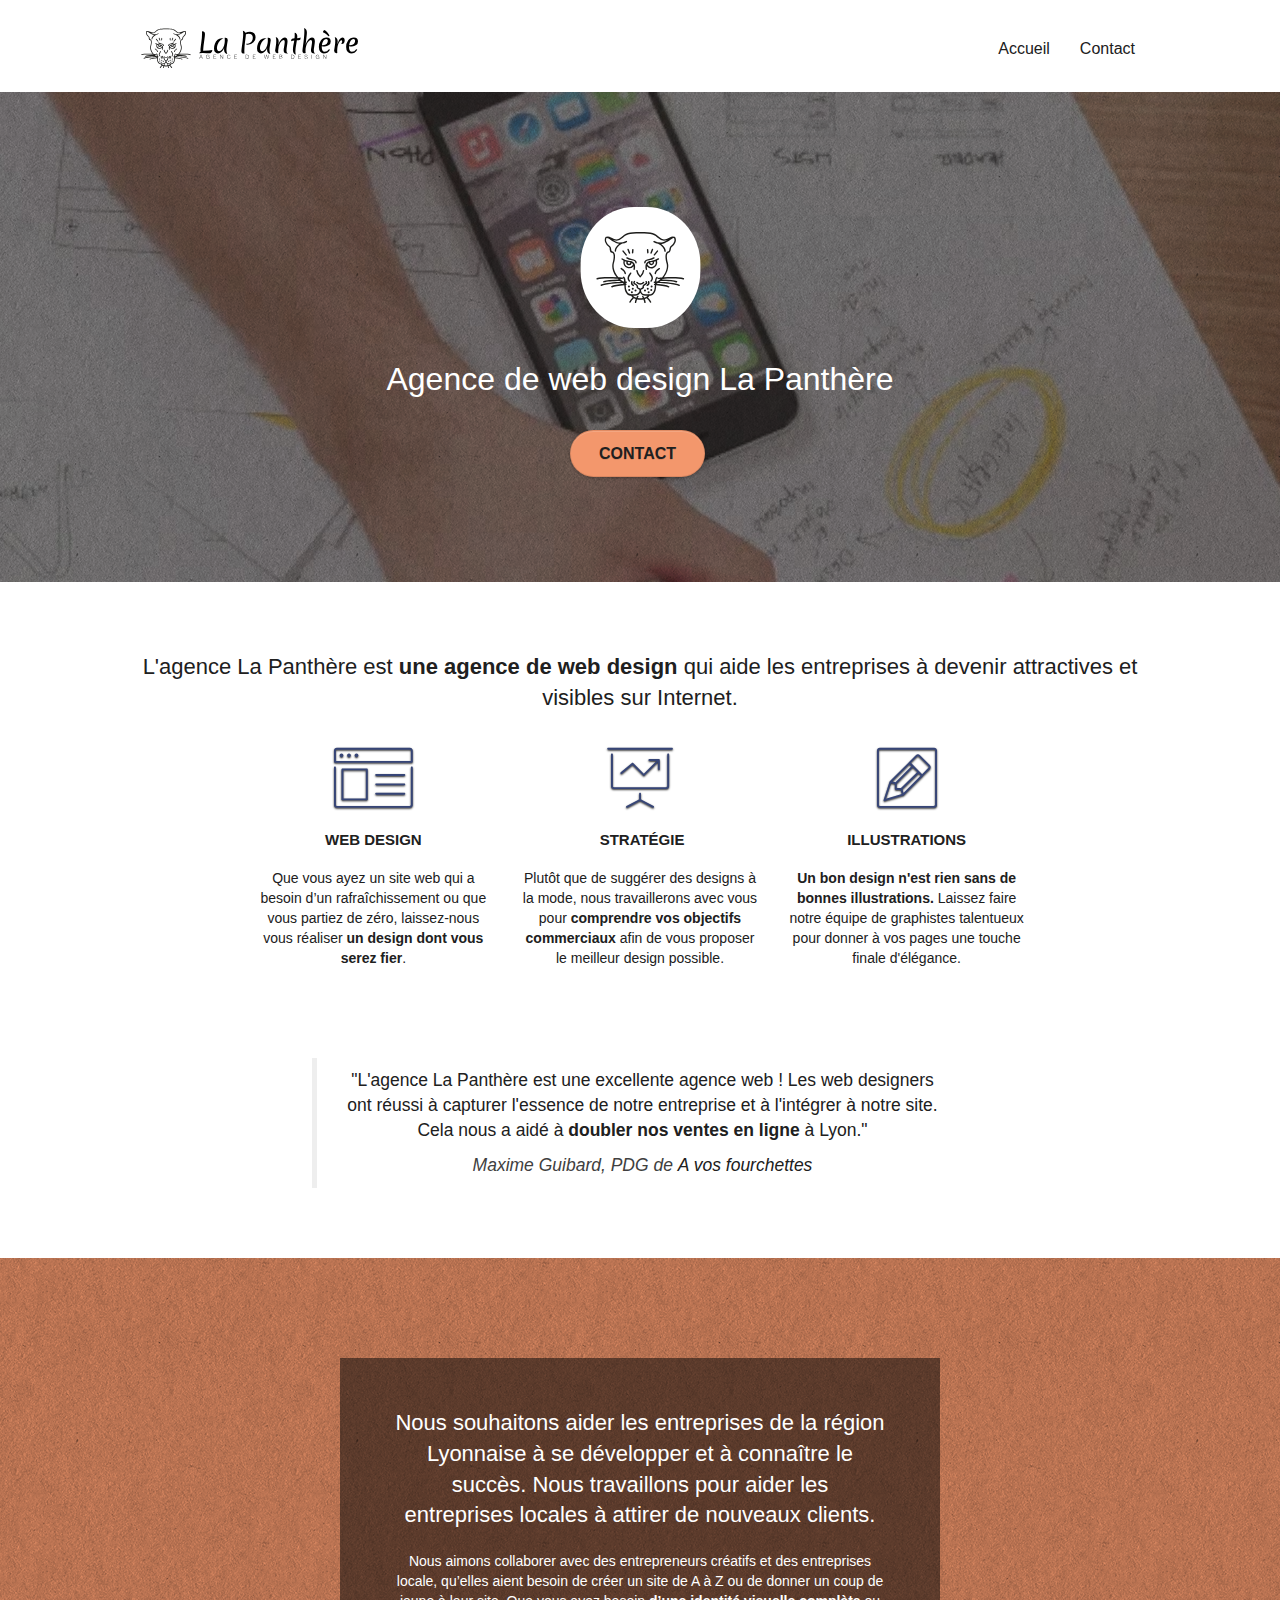
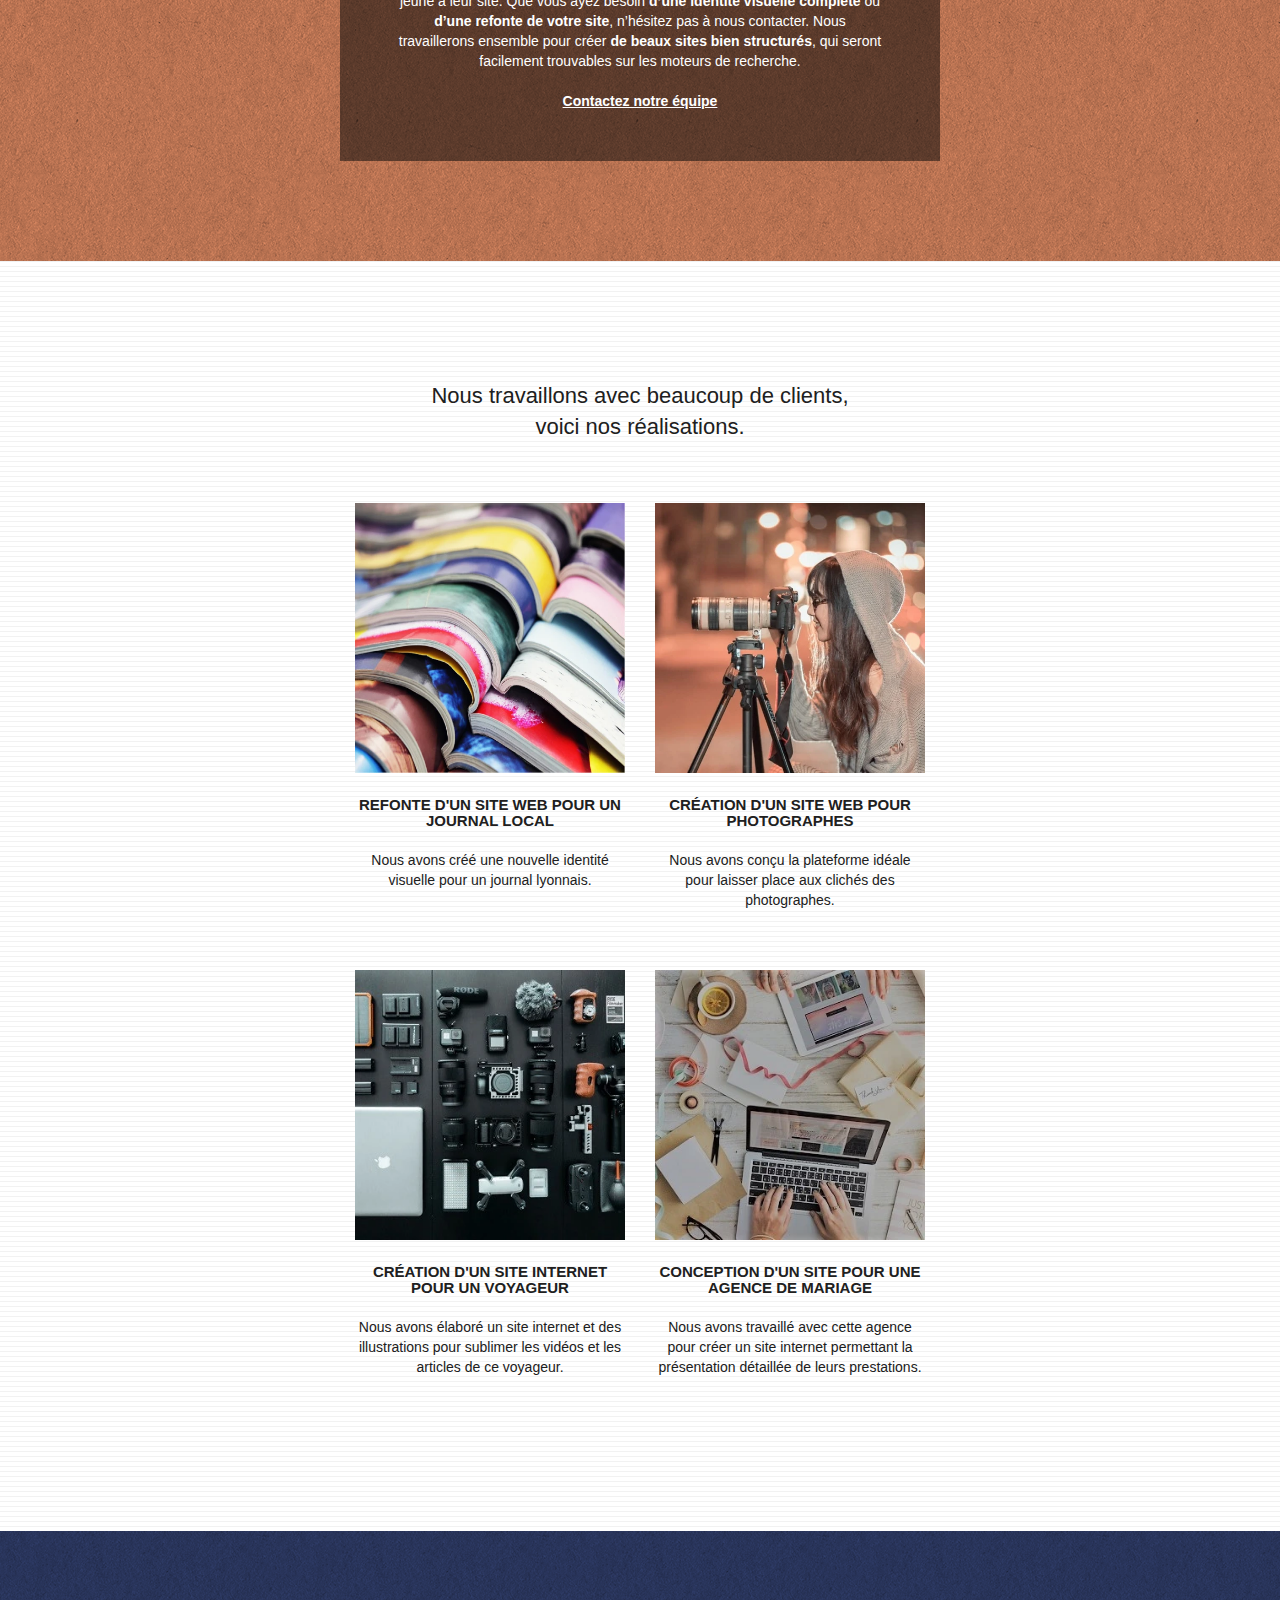
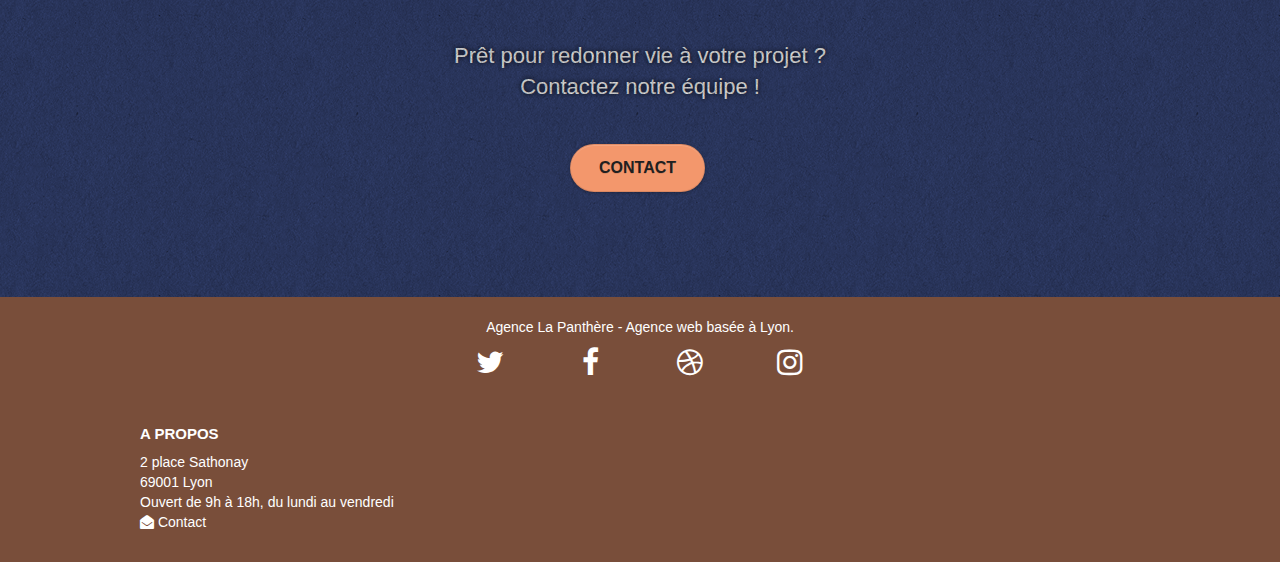
==== commit 9aa24905: "fix: typo on h1" ====
--- a/index.html
+++ b/index.html
@@ -59,10 +59,10 @@
 			<div class="col-sm-12">
 				<img src="img/logo-panthere.svg" class="center-block image-resize-mode header-icon" alt="La Panthère – Agence de WebDesign" />
 				<h1 class="text-center hero-bloc-text tc-white ">
-					Agence de webdesign La Panthère
+					Agence de web design La Panthère
 				</h1>
 				<div class="text-center">
-					<a href="contact.html" title="contact" class="btn btn-lg btn-clean btn-rd cta-hero btn-atomic-tangerine" id="cta-hero">Contact</a>
+					<a href="contact.html" title="Contactez-nous" class="btn btn-lg btn-clean btn-rd cta-hero btn-atomic-tangerine" id="cta-hero">Contact</a>
 				</div>
 			</div>
 		</div>
@@ -71,146 +71,146 @@
 <!-- bloc-1-presentation END -->
 
 <main>
-<!-- bloc-2-services -->
-<section class="bloc bgc-white l-bloc" id="bloc-2-services">
-	<div class="container bloc-md">
-		<div class="row">
-			<h2 class="col-sm-12 text-center">
-				L'agence La Panthère est <strong>une agence de web design</strong> qui aide les entreprises à devenir attractives et visibles sur Internet.
-			</h2>
-		</div>
-		<div class="row voffset-lg med-width-whitespace">
-			<div class="col-sm-4">
-				<div class="text-center">
-					<span class="et-icon-browser sm-shadow icon-dark-slate-blue icons icon-lg"></span>
-				</div>
-				<h3 class="mg-md text-center">
-					Web design
-				</h3>
-				<p class="text-center ">
-					Que vous ayez un site web qui a besoin d&rsquo;un rafraîchissement ou que vous partiez de zéro, laissez-nous vous réaliser <strong>un design dont vous serez fier</strong>.
-				</p>
-			</div>
-			<div class="col-sm-4">
-				<div class="text-center">
-					<span class="et-icon-presentation sm-shadow icon-dark-slate-blue icons icon-lg"></span>
-				</div>
-				<h3 class="mg-md text-center">
-					&nbsp;Stratégie
-				</h3>
-				<p class="text-center ">
-					Plutôt que de suggérer des designs à la mode, nous travaillerons avec vous pour <strong>comprendre vos objectifs commerciaux</strong> afin de vous proposer le meilleur design possible.<br>
-				</p>
-			</div>
-			<div class="col-sm-4">
-				<div class="text-center">
-					<span class="et-icon-edit sm-shadow icon-dark-slate-blue icons icon-lg"></span>
-				</div>
-				<h3 class="mg-md text-center">
-					Illustrations
-				</h3>
-				<p class="text-center ">
-					<strong>Un bon design n'est rien sans de bonnes illustrations.</strong> Laissez faire notre équipe de graphistes talentueux pour donner à vos pages une touche finale d'élégance.
-				</p>
-			</div>
-		</div>
-		<div class="row voffset-lg voffset">
-			<div class="col-xs-12 col-md-8 col-md-offset-2 text-center">
-				<blockquote cite="#">
-					<p>"L'agence La Panthère est une excellente agence web ! Les web designers ont réussi à capturer l'essence de notre entreprise et à l'intégrer à notre site. Cela nous a aidé à <strong>doubler nos ventes en ligne</strong> à Lyon."</p>
-					<cite>Maxime Guibard, PDG de <a href="#">A vos fourchettes</a></cite>
-				</blockquote>
-
-			</div>
-		</div>
-	</div>
-</section>
-<!-- bloc-2-services END -->
-
-<!-- bloc-3-what-i-do -->
-<div class="bloc tc-white bgc-atomic-tangerine bg-presentation d-bloc bloc-bg-texture texture-paper b-parallax" id="bloc-3-what-i-do">
-	<div class="container bloc-lg">
-		<div class="row tight-width-whitespace black-background">
-			<div class="col-sm-12">
-				<h2 class="mg-md text-center tc-white">
-					Nous souhaitons aider les entreprises de la région Lyonnaise à se développer et à connaître le succès. Nous travaillons pour aider les entreprises locales à attirer de nouveaux clients.<br>
+	<!-- bloc-2-services -->
+	<section class="bloc bgc-white l-bloc" id="bloc-2-services">
+		<div class="container bloc-md">
+			<div class="row">
+				<h2 class="col-sm-12 text-center">
+					L'agence La Panthère est <strong>une agence de web design</strong> qui aide les entreprises à devenir attractives et visibles sur Internet.
 				</h2>
-				<p class="text-center white">
-					Nous aimons collaborer avec des entrepreneurs créatifs et des entreprises locale, qu’elles aient besoin de créer un site de A à Z ou de donner un coup de jeune à leur site. Que vous ayez besoin <strong>d’une identité visuelle complète</strong> ou <strong>d’une refonte de votre site</strong>, n’hésitez pas à nous contacter. Nous travaillerons ensemble pour créer <strong>de beaux sites bien structurés</strong>, qui seront facilement trouvables sur les moteurs de recherche. <br><br>
-					<a class="ltc-white bold-link" href="contact.html">Contactez notre équipe</a><br> 
-				</p>
-			</div>
-		</div>
-	</div>
-</div>
-<!-- bloc-3-what-i-do END -->
-
-<!-- bloc-4-portfolio -->
-<section class="bloc bgc-white bg-lines-h2-bg bg-repeat l-bloc" id="bloc-4-portfolio">
-	<div class="container bloc-lg">
-		<div class="row">
-			<h2 class="col-sm-12 text-center">
-				Nous travaillons avec beaucoup de clients,<br>voici nos réalisations.
-			</h2>
-		</div>
-		<div class="row tight-width-whitespace portfolio-row">
-			<div class="col-sm-6">
-				<a href="#" data-lightbox="img/1.webp" data-gallery-id="gallery-1" data-caption="Refonte d'un site web pour un journal local" data-frame="snapshot-lb"><img src="img/1.webp" alt="Photo représentant une pile de livres ouverts" class="img-responsive portfolio-thumb" /></a>
-				<h3 class="mg-md text-center">
-					Refonte d'un site web pour un journal local
-				</h3>
-				<p class="text-center">
-					Nous avons créé une nouvelle identité visuelle pour un journal lyonnais.
-				</p>
-			</div>
-			<div class="col-sm-6">
-				<a href="#" data-lightbox="img/2.webp" data-gallery-id="gallery-1" data-caption="Création d'un site web pour photographes" data-frame="snapshot-lb"><img src="img/2.webp" class="img-responsive portfolio-thumb" alt="Photo représentant une jeune fille prenant des photos avec un appareil professionnel" /></a>
-				<h3 class="mg-md text-center">
-					Création d'un site web pour photographes
-				</h3>
-				<p class="text-center">
-					Nous avons conçu la plateforme idéale pour laisser place aux clichés des photographes.
-				</p>
-			</div>
-		</div>
-		<div class="row tight-width-whitespace portfolio-row">
-			<div class="col-sm-6">
-				<a href="#" data-lightbox="img/3.webp" data-gallery-id="gallery-1" data-caption="Création d'un site internet pour un voyageur" data-frame="snapshot-lb"><img src="img/3.webp" class="img-responsive portfolio-thumb" alt="Photo représentant divers éléments pour des appareils photographiques et vidéo"/></a>
-				<h3 class="mg-md text-center">
-					Création d'un site internet pour un voyageur
-				</h3>
-				<p class="text-center">
-					Nous avons élaboré un site internet et des illustrations pour sublimer les vidéos et les articles de ce voyageur.
-				</p>
-			</div>
-			<div class="col-sm-6">
-				<a href="#" data-lightbox="img/4.webp" data-gallery-id="gallery-1" data-caption="Conception d'un site pour une agence de mariage" data-frame="snapshot-lb"><img src="img/4.webp" class="img-responsive portfolio-thumb" alt="Photo représentant le dessus d'un bureau contenant divers éléments de crafting ainsi qu'un ordinateur et une tablette" /></a>
-				<h3 class="mg-md text-center">
-					Conception d'un site pour une agence de mariage
-				</h3>
-				<p class="text-center">
-					Nous avons travaillé avec cette agence pour créer un site internet permettant la présentation détaillée de leurs prestations.
-				</p>
-			</div>
-		</div>
-	</div>
-</section>
-<!-- bloc-4-portfolio END -->
-
-<!-- bloc-5-cta -->
-<div class="bloc bgc-dark-slate-blue bg-banniere d-bloc bg-t-edge bloc-bg-texture texture-paper b-parallax" id="bloc-5-cta">
-	<div class="container bloc-lg">
-		<div class="row">
-			<h2 class="mg-md text-center tc-white text-shadow">
-				Prêt pour redonner vie à votre projet ?<br>Contactez notre équipe !
-			</h2>
-			<div class="col-sm-12 text-center">
-				<a href="contact.html" title="contact" class="btn btn-atomic-tangerine btn-clean btn-rd btn-lg cta-hero">Contact</a>
-			</div>
-		</div>
-	</div>
-</div>
-<!-- bloc-5-cta END -->
+			</div>
+			<div class="row voffset-lg med-width-whitespace">
+				<div class="col-sm-4">
+					<div class="text-center">
+						<span class="et-icon-browser sm-shadow icon-dark-slate-blue icons icon-lg"></span>
+					</div>
+					<h3 class="mg-md text-center">
+						Web design
+					</h3>
+					<p class="text-center ">
+						Que vous ayez un site web qui a besoin d&rsquo;un rafraîchissement ou que vous partiez de zéro, laissez-nous vous réaliser <strong>un design dont vous serez fier</strong>.
+					</p>
+				</div>
+				<div class="col-sm-4">
+					<div class="text-center">
+						<span class="et-icon-presentation sm-shadow icon-dark-slate-blue icons icon-lg"></span>
+					</div>
+					<h3 class="mg-md text-center">
+						&nbsp;Stratégie
+					</h3>
+					<p class="text-center ">
+						Plutôt que de suggérer des designs à la mode, nous travaillerons avec vous pour <strong>comprendre vos objectifs commerciaux</strong> afin de vous proposer le meilleur design possible.<br>
+					</p>
+				</div>
+				<div class="col-sm-4">
+					<div class="text-center">
+						<span class="et-icon-edit sm-shadow icon-dark-slate-blue icons icon-lg"></span>
+					</div>
+					<h3 class="mg-md text-center">
+						Illustrations
+					</h3>
+					<p class="text-center ">
+						<strong>Un bon design n'est rien sans de bonnes illustrations.</strong> Laissez faire notre équipe de graphistes talentueux pour donner à vos pages une touche finale d'élégance.
+					</p>
+				</div>
+			</div>
+			<div class="row voffset-lg voffset">
+				<div class="col-xs-12 col-md-8 col-md-offset-2 text-center">
+					<blockquote cite="#">
+						<p>"L'agence La Panthère est une excellente agence web ! Les web designers ont réussi à capturer l'essence de notre entreprise et à l'intégrer à notre site. Cela nous a aidé à <strong>doubler nos ventes en ligne</strong> à Lyon."</p>
+						<cite>Maxime Guibard, PDG de <a href="#" title="Site du restaurant A vos fourchettes">A vos fourchettes</a></cite>
+					</blockquote>
+
+				</div>
+			</div>
+		</div>
+	</section>
+	<!-- bloc-2-services END -->
+
+	<!-- bloc-3-what-i-do -->
+	<div class="bloc tc-white bgc-atomic-tangerine bg-presentation d-bloc bloc-bg-texture texture-paper b-parallax" id="bloc-3-what-i-do">
+		<div class="container bloc-lg">
+			<div class="row tight-width-whitespace black-background">
+				<div class="col-sm-12">
+					<h2 class="mg-md text-center tc-white">
+						Nous souhaitons aider les entreprises de la région Lyonnaise à se développer et à connaître le succès. Nous travaillons pour aider les entreprises locales à attirer de nouveaux clients.<br>
+					</h2>
+					<p class="text-center white">
+						Nous aimons collaborer avec des entrepreneurs créatifs et des entreprises locale, qu’elles aient besoin de créer un site de A à Z ou de donner un coup de jeune à leur site. Que vous ayez besoin <strong>d’une identité visuelle complète</strong> ou <strong>d’une refonte de votre site</strong>, n’hésitez pas à nous contacter. Nous travaillerons ensemble pour créer <strong>de beaux sites bien structurés</strong>, qui seront facilement trouvables sur les moteurs de recherche. <br><br>
+						<a class="ltc-white bold-link" href="contact.html" title="Contactez-nous" >Contactez notre équipe</a><br> 
+					</p>
+				</div>
+			</div>
+		</div>
+	</div>
+	<!-- bloc-3-what-i-do END -->
+
+	<!-- bloc-4-portfolio -->
+	<section class="bloc bgc-white bg-lines-h2-bg bg-repeat l-bloc" id="bloc-4-portfolio">
+		<div class="container bloc-lg">
+			<div class="row">
+				<h2 class="col-sm-12 text-center">
+					Nous travaillons avec beaucoup de clients,<br>voici nos réalisations.
+				</h2>
+			</div>
+			<div class="row tight-width-whitespace portfolio-row">
+				<div class="col-sm-6">
+					<a href="#" data-lightbox="img/1.webp" data-gallery-id="gallery-1" data-caption="Refonte d'un site web pour un journal local" data-frame="snapshot-lb"><img src="img/1.webp" alt="Photo représentant une pile de livres ouverts" class="img-responsive portfolio-thumb" /></a>
+					<h3 class="mg-md text-center">
+						Refonte d'un site web pour un journal local
+					</h3>
+					<p class="text-center">
+						Nous avons créé une nouvelle identité visuelle pour un journal lyonnais.
+					</p>
+				</div>
+				<div class="col-sm-6">
+					<a href="#" data-lightbox="img/2.webp" data-gallery-id="gallery-1" data-caption="Création d'un site web pour photographes" data-frame="snapshot-lb"><img src="img/2.webp" class="img-responsive portfolio-thumb" alt="Photo représentant une jeune fille prenant des photos avec un appareil professionnel" /></a>
+					<h3 class="mg-md text-center">
+						Création d'un site web pour photographes
+					</h3>
+					<p class="text-center">
+						Nous avons conçu la plateforme idéale pour laisser place aux clichés des photographes.
+					</p>
+				</div>
+			</div>
+			<div class="row tight-width-whitespace portfolio-row">
+				<div class="col-sm-6">
+					<a href="#" data-lightbox="img/3.webp" data-gallery-id="gallery-1" data-caption="Création d'un site internet pour un voyageur" data-frame="snapshot-lb"><img src="img/3.webp" class="img-responsive portfolio-thumb" alt="Photo représentant divers éléments pour des appareils photographiques et vidéo"/></a>
+					<h3 class="mg-md text-center">
+						Création d'un site internet pour un voyageur
+					</h3>
+					<p class="text-center">
+						Nous avons élaboré un site internet et des illustrations pour sublimer les vidéos et les articles de ce voyageur.
+					</p>
+				</div>
+				<div class="col-sm-6">
+					<a href="#" data-lightbox="img/4.webp" data-gallery-id="gallery-1" data-caption="Conception d'un site pour une agence de mariage" data-frame="snapshot-lb"><img src="img/4.webp" class="img-responsive portfolio-thumb" alt="Photo représentant le dessus d'un bureau contenant divers éléments de crafting ainsi qu'un ordinateur et une tablette" /></a>
+					<h3 class="mg-md text-center">
+						Conception d'un site pour une agence de mariage
+					</h3>
+					<p class="text-center">
+						Nous avons travaillé avec cette agence pour créer un site internet permettant la présentation détaillée de leurs prestations.
+					</p>
+				</div>
+			</div>
+		</div>
+	</section>
+	<!-- bloc-4-portfolio END -->
+
+	<!-- bloc-5-cta -->
+	<div class="bloc bgc-dark-slate-blue bg-banniere d-bloc bg-t-edge bloc-bg-texture texture-paper b-parallax" id="bloc-5-cta">
+		<div class="container bloc-lg">
+			<div class="row">
+				<h2 class="mg-md text-center tc-white text-shadow">
+					Prêt pour redonner vie à votre projet ?<br>Contactez notre équipe !
+				</h2>
+				<div class="col-sm-12 text-center">
+					<a href="contact.html" title="Contactez-nous" class="btn btn-atomic-tangerine btn-clean btn-rd btn-lg cta-hero">Contact</a>
+				</div>
+			</div>
+		</div>
+	</div>
+	<!-- bloc-5-cta END -->
 </main>
 
 <!-- Footer - bloc-8 -->
@@ -250,7 +250,7 @@
 							<li>2 place Sathonay</li>
 							<li>69001 Lyon</li>
 							<li>Ouvert de 9h à 18h, du lundi au vendredi</li>
-							<li><a href="contact.html" title="contact"><i class="fa fa-envelope-open" aria-hidden="true"></i> Contact</a></li>
+							<li><a href="contact.html" title="Contactez-nous"><i class="fa fa-envelope-open" aria-hidden="true"></i> Contact</a></li>
 						</ul>
 					</div>
 				</div>
--- a/style.css
+++ b/style.css
@@ -57,6 +57,9 @@
     font-size: 11px;
 }*/
 
+/*
+** Footer
+*/
 footer {
     background-color: #794e3a !important;
 }
@@ -75,6 +78,12 @@
 
 footer a:hover {
     color: rgb(150, 150, 150) !important;
+}
+
+.footer-list {
+    list-style: none;
+    margin-left: -40px;
+    color: white;
 }
 
 /* google maps */
@@ -730,12 +739,6 @@
     margin: auto auto 2em auto;
 }
 
-.footer-list {
-    list-style: none;
-    margin-left: -40px;
-    color: white;
-}
-
 .med-width-whitespace {
     max-width: 800px;
     margin: auto auto auto auto;
@@ -911,13 +914,13 @@
     }
 }
 
-@media only screen and (min-device-width: 768px) and (max-device-width: 1024px) and (orientation: landscape) {
+@media only screen and (min-width: 768px) and (max-width: 1024px) and (orientation: landscape) {
     .b-parallax {
         background-attachment: scroll;
     }
 }
 
-@media only screen and (min-device-width: 1024px) and (max-device-width: 1366px) and (-webkit-min-device-pixel-ratio: 1.5) {
+@media only screen and (min-width: 1024px) and (max-width: 1366px) and (-webkit-min-device-pixel-ratio: 1.5) {
     .b-parallax {
         background-attachment: scroll;
     }
@@ -935,10 +938,10 @@
         overflow-x: hidden;
         position: relative;
     }
-    .bloc {
+    /*.bloc {
         padding-left: constant(safe-area-inset-left);
         padding-right: constant(safe-area-inset-right);
-    }
+    }*/
     .bloc-group,
     .bloc-group .bloc {
         display: block;
@@ -947,8 +950,8 @@
     .bloc-fill-screen .fill-bloc-top-edge,
     .bloc-fill-screen .fill-bloc-bottom-edge {
         padding: 0 20px;
-        padding-left: constant(safe-area-inset-left);
-        padding-right: constant(safe-area-inset-right);
+        /*padding-left: constant(safe-area-inset-left);
+        padding-right: constant(safe-area-inset-right);*/
     }
 }
 
@@ -1089,6 +1092,9 @@
         width: 180px;
         height: 320px;
     }
+    .footer-list {
+        margin-left: -30px;
+    }
 }
 
 @media (max-width: 400px) {
